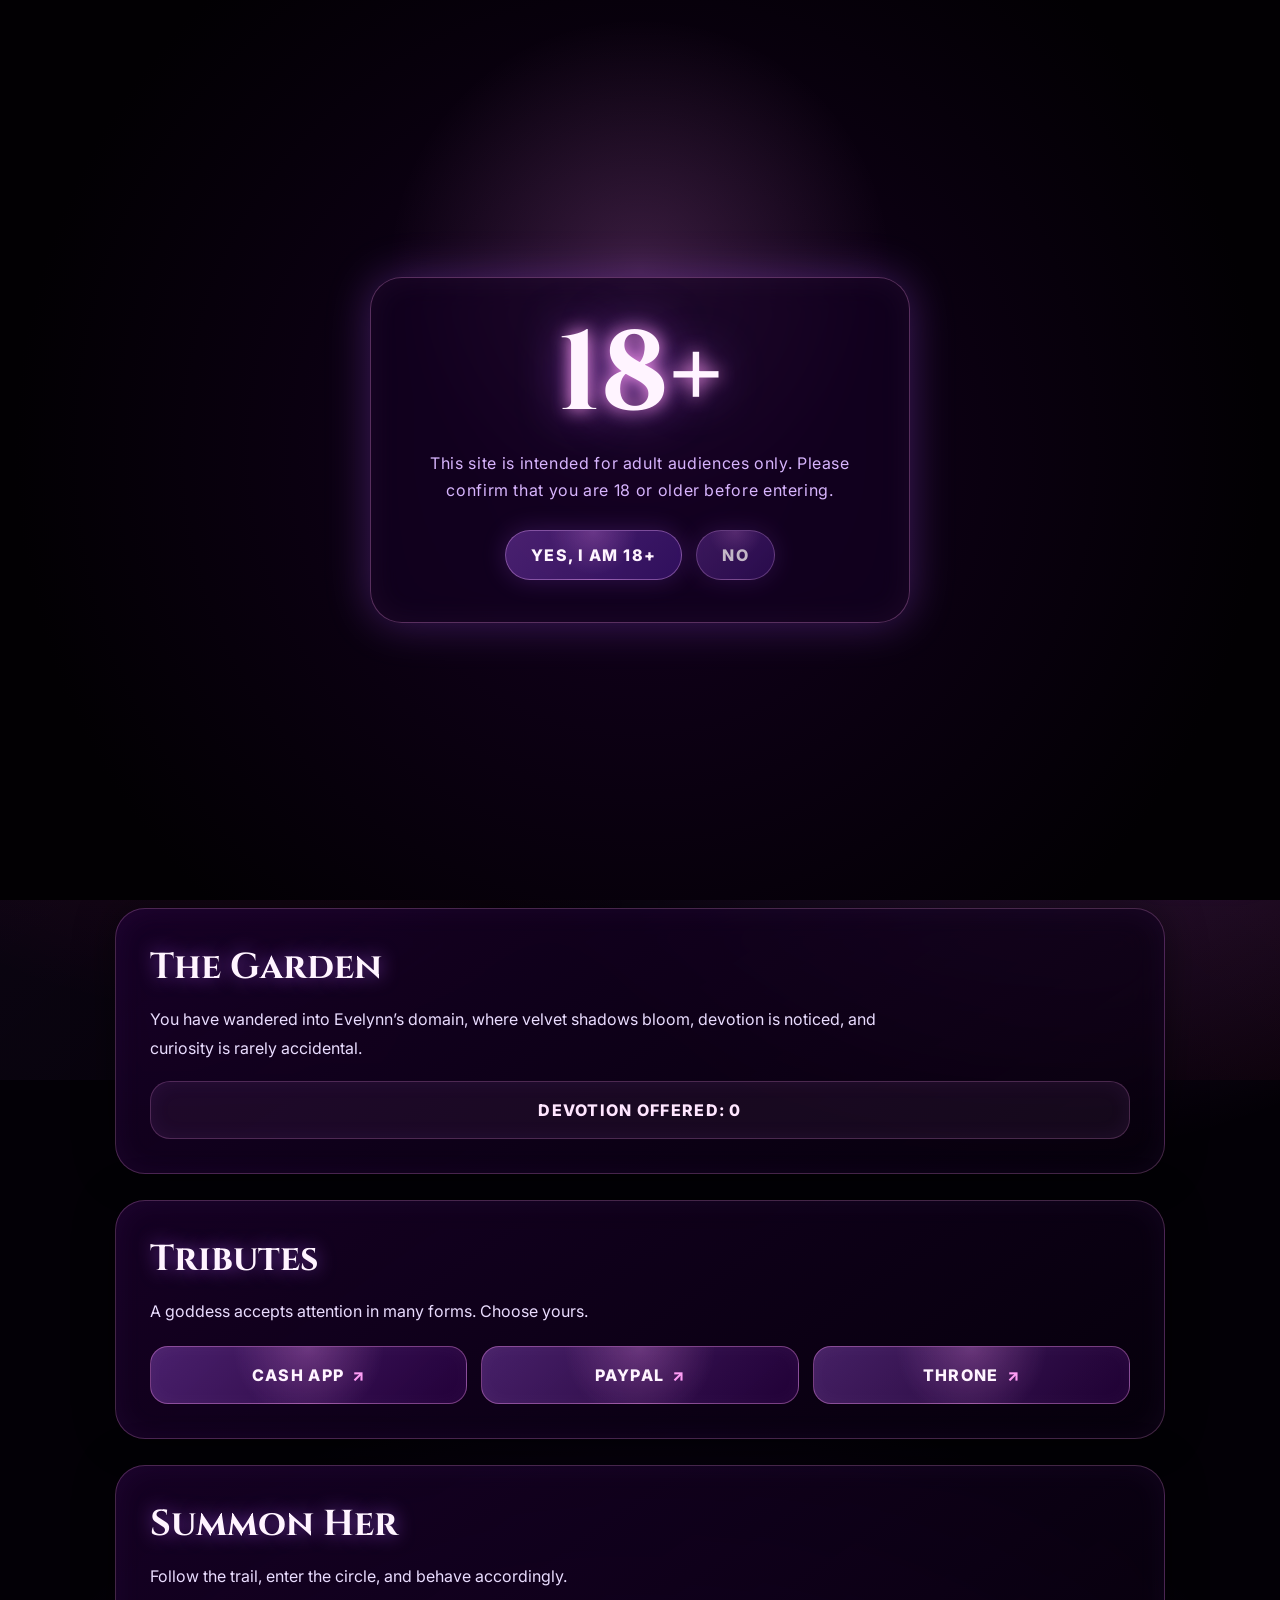
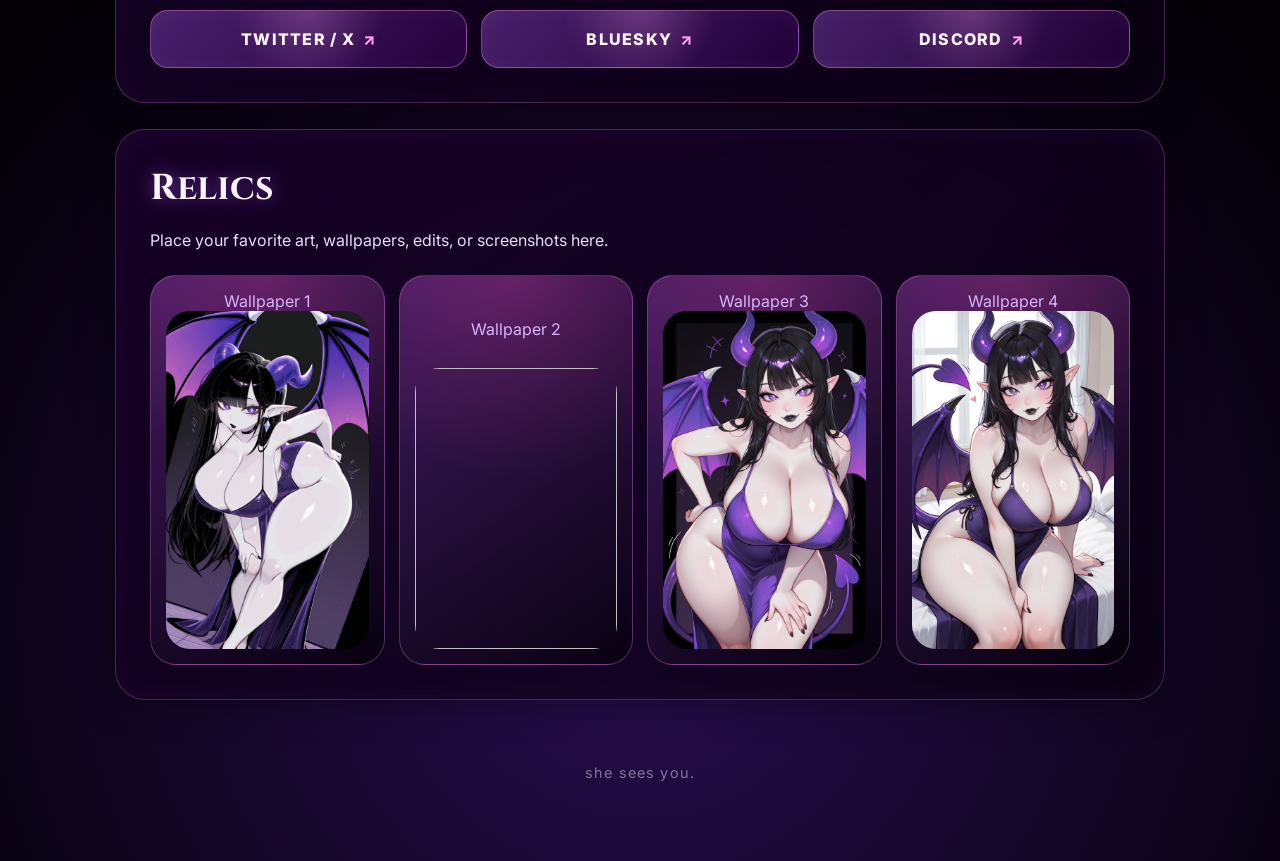
==== index.html @ e097bdd8 "Update gallery with new wallpaper images" ====
<!DOCTYPE html>
<html lang="en">
<head>
<meta charset="UTF-8" />
<meta name="viewport" content="width=device-width, initial-scale=1.0" />

<title>Evelynn's Garden</title>

<script type="text/javascript" nonce="3b7fb5d697cb44d29bec2e96117" src="//local.adguard.org?ts=1777355006984&amp;type=content-script&amp;dmn=chatgpt.com&amp;url=https%3A%2F%2Fchatgpt.com%2Fbackend-api%2Festuary%2Fcontent%3Fid%3Dfile_00000000a1b071f59bc6c3f295539b51%26ts%3D493733%26p%3Dfs%26cid%3D1%26sig%3Da64c2df3b8f4273db5131706aa5f051aa0edccbe6bbd0800921414e8e49c1f05%26v%3D0&amp;app=com.android.chrome&amp;css=2&amp;js=1&amp;rel=1&amp;rji=1&amp;sbe=1&amp;stealth=1&amp;st-dnt"></script><script type="text/javascript" nonce="3b7fb5d697cb44d29bec2e96117" src="//local.adguard.org?ts=1777355006984&amp;name=AdGuard%20Extra&amp;type=user-script"></script><link href="https://fonts.googleapis.com/css2?family=Cinzel:wght@500;700;900&family=Inter:wght@300;400;600;800&display=swap" rel="stylesheet">

<style>
:root {
  --bg: #030006;
  --panel: rgba(18, 0, 28, .80);
  --purple: #b35cff;
  --violet: #6d28d9;
  --pink: #ff9df5;
  --red: #ff3d81;
  --text: #fff4ff;
  --muted: #d8b4fe;
}

* {
  box-sizing: border-box;
  margin: 0;
  padding: 0;
}

html {
  scroll-behavior: smooth;
}

body {
  min-height: 100vh;
  background:
    radial-gradient(circle at 20% 15%, rgba(255,61,129,.22), transparent 28%),
    radial-gradient(circle at 80% 20%, rgba(179,92,255,.32), transparent 30%),
    radial-gradient(circle at 50% 90%, rgba(109,40,217,.35), transparent 36%),
    #030006;
  color: var(--text);
  font-family: Inter, sans-serif;
  overflow-x: hidden;
  cursor: none;
  animation: breathe 11s ease-in-out infinite;
}

body.obeyed .wrap {
  filter: brightness(1.08) contrast(1.04) saturate(1.08);
}

body.left .wrap {
  filter: grayscale(.35) brightness(.86);
}

body::before {
  content: "";
  position: fixed;
  inset: 0;
  background-image:
    linear-gradient(rgba(255,255,255,.035) 1px, transparent 1px),
    linear-gradient(90deg, rgba(255,255,255,.035) 1px, transparent 1px);
  background-size: 46px 46px;
  mask-image: radial-gradient(circle, black, transparent 74%);
  pointer-events: none;
  z-index: 0;
}

body::after {
  content: "";
  position: fixed;
  inset: -20%;
  background:
    conic-gradient(
      from 180deg,
      transparent,
      rgba(179,92,255,.08),
      transparent,
      rgba(255,61,129,.08),
      transparent
    );
  animation: abyssSpin 18s linear infinite;
  pointer-events: none;
  z-index: 0;
}

@keyframes breathe {
  0%, 100% { background-size: 100% 100%; }
  50% { background-size: 112% 112%; }
}

@keyframes abyssSpin {
  to { transform: rotate(360deg); }
}

a, button {
  font: inherit;
}

.cursor {
  position: fixed;
  left: 0;
  top: 0;
  width: 18px;
  height: 18px;
  border: 1px solid var(--pink);
  border-radius: 50%;
  box-shadow:
    0 0 16px var(--purple),
    0 0 34px rgba(255, 61, 129, .35);
  pointer-events: none;
  z-index: 9999;
  transform: translate(-50%, -50%);
  will-change: transform, left, top;
}

.cursor::after {
  content: "";
  position: absolute;
  inset: 5px;
  border-radius: 50%;
  background: var(--pink);
  box-shadow: 0 0 16px var(--pink);
}

.trail {
  position: fixed;
  width: 7px;
  height: 7px;
  border-radius: 50%;
  background: var(--pink);
  pointer-events: none;
  opacity: .55;
  z-index: 9998;
  box-shadow: 0 0 14px var(--pink);
  transform: translate(-50%, -50%);
  animation: trailFade .5s ease forwards;
}

@keyframes trailFade {
  to {
    opacity: 0;
    transform: translate(-50%, -50%) scale(2.3);
  }
}


.age-gate {
  position: fixed;
  inset: 0;
  background:
    radial-gradient(circle at 50% 30%, rgba(255,157,245,.18), transparent 28%),
    radial-gradient(circle, #140020, #020003 80%);
  display: grid;
  place-items: center;
  z-index: 40;
  transition: opacity .7s ease, visibility .7s ease;
}

.age-gate.hidden {
  opacity: 0;
  visibility: hidden;
}

.age-box {
  width: min(540px, 92%);
  text-align: center;
  padding: 42px 28px;
  border-radius: 32px;
  background: rgba(20, 0, 35, 0.68);
  border: 1px solid rgba(255, 157, 245, 0.3);
  box-shadow:
    0 0 44px rgba(168, 85, 247, 0.32),
    inset 0 0 32px rgba(255, 157, 245, 0.05);
  backdrop-filter: blur(16px);
}

.age-box h1 {
  font-size: clamp(3.5rem, 13vw, 7rem);
  font-family: Cinzel, serif;
  line-height: 1;
  text-shadow:
    0 0 18px #ff9df5,
    0 0 48px rgba(179,92,255,.7);
}

.age-box p {
  color: var(--muted);
  margin-top: 18px;
  line-height: 1.7;
  letter-spacing: .04em;
}

.age-buttons {
  margin-top: 26px;
  display: flex;
  gap: 14px;
  justify-content: center;
  flex-wrap: wrap;
}

.age-buttons button:nth-child(2) {
  opacity: .75;
}

.gate {
  position: fixed;
  inset: 0;
  background:
    radial-gradient(circle at 50% 30%, rgba(179,92,255,.32), transparent 32%),
    radial-gradient(circle, #1b0030, #020003 72%);
  display: grid;
  place-items: center;
  z-index: 20;
  transition: opacity .9s ease, visibility .9s ease;
}

.gate.hidden {
  opacity: 0;
  visibility: hidden;
}

.gate-box {
  width: min(580px, 92%);
  text-align: center;
  padding: 42px 28px;
  border: 1px solid rgba(255,157,245,.25);
  border-radius: 34px;
  background: rgba(10, 0, 18, .55);
  box-shadow:
    0 0 55px rgba(179,92,255,.25),
    inset 0 0 45px rgba(255,157,245,.04);
  backdrop-filter: blur(16px);
}

.gate h1 {
  font-family: Cinzel, serif;
  font-size: clamp(2.8rem, 11vw, 6rem);
  letter-spacing: .14em;
  text-shadow:
    0 0 18px rgba(255,157,245,.85),
    0 0 48px rgba(179,92,255,.75);
}

.gate p {
  color: var(--muted);
  margin: 18px 0 30px;
  letter-spacing: .08em;
  min-height: 1.5em;
}

.gate-actions {
  display: flex;
  flex-wrap: wrap;
  justify-content: center;
  gap: 12px;
}

button, .mini-button {
  border: 1px solid rgba(240,171,252,.38);
  background:
    radial-gradient(circle at top, rgba(255,157,245,.22), transparent 44%),
    linear-gradient(135deg, rgba(168,85,247,.38), rgba(76,29,149,.52));
  color: var(--text);
  border-radius: 999px;
  padding: 14px 25px;
  font-weight: 800;
  letter-spacing: .09em;
  text-transform: uppercase;
  transition: .25s ease;
  box-shadow: 0 0 24px rgba(168,85,247,.22);
  cursor: none;
}

button:hover, .mini-button:hover {
  transform: translateY(-4px) scale(1.03);
  box-shadow:
    0 0 26px rgba(240,171,252,.46),
    0 0 70px rgba(179,92,255,.28);
}

.wrap {
  width: min(1050px, 92%);
  margin: auto;
  padding: 70px 0;
  position: relative;
  z-index: 2;
}

.hero {
  min-height: 82vh;
  display: grid;
  place-items: center;
  text-align: center;
  padding: 70px 0 55px;
}

.hero-inner {
  position: relative;
}

.sigil {
  width: 230px;
  height: 230px;
  margin: 0 auto 30px;
  border-radius: 50%;
  border: 1px solid rgba(255,157,245,.5);
  display: grid;
  place-items: center;
  position: relative;
  animation: pulse 3.5s infinite ease-in-out, float 6s ease-in-out infinite;
}

.sigil-top {
  position: absolute;
  top: -64px;
  left: 50%;
  width: 130px;
  max-height: 110px;
  object-fit: contain;
  pointer-events: none;
  opacity: .92;
  filter:
    drop-shadow(0 0 10px rgba(255,157,245,.65))
    drop-shadow(0 0 28px rgba(179,92,255,.45));
  animation: floatSigilTop 4s ease-in-out infinite;
}

@keyframes floatSigilTop {
  0%, 100% {
    transform: translateX(-50%) translateY(0);
  }

  50% {
    transform: translateX(-50%) translateY(-8px);
  }
}

.sigil::after {
  content: "";
  position: absolute;
  inset: 22px;
  border: 1px solid rgba(179,92,255,.7);
  clip-path: polygon(50% 0%, 100% 88%, 0% 88%);
  filter: drop-shadow(0 0 16px var(--purple));
}

.sigil span {
  font-family: Cinzel, serif;
  font-size: 4.8rem;
  z-index: 2;
  text-shadow:
    0 0 16px var(--pink),
    0 0 44px var(--purple);
}

@keyframes pulse {
  0%,100% {
    box-shadow:
      0 0 26px rgba(168,85,247,.36),
      inset 0 0 25px rgba(255,157,245,.05);
  }
  50% {
    box-shadow:
      0 0 70px rgba(240,171,252,.56),
      inset 0 0 44px rgba(179,92,255,.12);
  }
}

@keyframes float {
  50% { transform: translateY(-12px); }
}

h1, h2 {
  font-family: Cinzel, serif;
}

.hero h1 {
  font-family: Cinzel, serif;
  font-size: clamp(4rem, 16vw, 10rem);
  letter-spacing: .12em;
  line-height: .85;
  text-shadow:
    0 0 14px rgba(255,157,245,.9),
    0 0 45px rgba(179,92,255,.8),
    0 0 90px rgba(255,61,129,.35);
}

.tagline {
  margin-top: 24px;
  color: var(--muted);
  font-size: clamp(1rem, 3vw, 1.35rem);
  letter-spacing: .18em;
  text-transform: uppercase;
}

.quote {
  margin: 30px auto 0;
  max-width: 720px;
  font-family: Cinzel, serif;
  font-size: clamp(1.18rem, 4vw, 2.05rem);
  color: #ffe6ff;
  text-shadow: 0 0 22px rgba(255,157,245,.55);
}

.choice {
  margin-top: 32px;
  display: flex;
  justify-content: center;
  flex-wrap: wrap;
  gap: 14px;
}

.choice button:nth-child(2) {
  opacity: .75;
}

.status-line {
  margin-top: 20px;
  color: var(--muted);
  font-size: .95rem;
  letter-spacing: .08em;
  min-height: 1.4em;
}

.card {
  position: relative;
  overflow: hidden;
  background: linear-gradient(145deg, rgba(24,0,40,.88), rgba(8,0,14,.72));
  border: 1px solid rgba(255,157,245,.24);
  border-radius: 30px;
  padding: 34px;
  margin: 26px 0;
  backdrop-filter: blur(18px);
  box-shadow:
    0 0 40px rgba(0,0,0,.45),
    inset 0 0 30px rgba(179,92,255,.06);
}

.card::before {
  content: "";
  position: absolute;
  inset: 0;
  background: linear-gradient(120deg, transparent, rgba(255,157,245,.12), transparent);
  transform: translateX(-120%);
  transition: .8s ease;
  pointer-events: none;
}

.card:hover::before {
  transform: translateX(120%);
}

.card h2 {
  position: relative;
  z-index: 1;
  font-size: clamp(1.65rem, 5vw, 2.25rem);
  margin-bottom: 14px;
  text-shadow: 0 0 18px rgba(179,92,255,.62);
}

.card p {
  position: relative;
  z-index: 1;
  line-height: 1.8;
  color: #eadcff;
  max-width: 76ch;
}

.devotion-box {
  margin-top: 18px;
  padding: 18px;
  border-radius: 20px;
  border: 1px solid rgba(255,157,245,.22);
  background: rgba(255,157,245,.055);
  color: #ffe6ff;
  font-weight: 800;
  letter-spacing: .08em;
  text-transform: uppercase;
  text-align: center;
  box-shadow: inset 0 0 20px rgba(179,92,255,.08);
}

.grid {
  position: relative;
  z-index: 1;
  display: grid;
  grid-template-columns: repeat(auto-fit, minmax(210px, 1fr));
  gap: 14px;
  margin-top: 20px;
}

.link {
  position: relative;
  isolation: isolate;
  border: 1px solid rgba(255,157,245,.38);
  background:
    radial-gradient(circle at top, rgba(255,157,245,.25), transparent 45%),
    linear-gradient(135deg, rgba(179,92,255,.35), rgba(55,0,90,.5));
  color: var(--text);
  border-radius: 18px;
  padding: 18px 22px;
  text-decoration: none;
  font-weight: 800;
  letter-spacing: .08em;
  text-transform: uppercase;
  text-align: center;
  transition: .25s ease;
  box-shadow: inset 0 0 20px rgba(255,255,255,.035);
}

.link::after {
  content: "↗";
  margin-left: 8px;
  color: var(--pink);
}

.link:hover {
  transform: translateY(-5px) scale(1.025);
  box-shadow:
    0 0 24px rgba(255,157,245,.45),
    0 0 60px rgba(179,92,255,.25);
}

.gallery {
  position: relative;
  z-index: 1;
  display: grid;
  grid-template-columns: repeat(auto-fit, minmax(160px, 1fr));
  gap: 14px;
  margin-top: 20px;
}

.frame {
  min-height: 225px;
  border-radius: 26px;
  border: 1px solid rgba(255,157,245,.28);
  background:
    linear-gradient(145deg, rgba(179,92,255,.28), rgba(0,0,0,.5)),
    radial-gradient(circle at top, rgba(255,61,129,.28), transparent 50%);
  display: grid;
  place-items: center;
  color: var(--muted);
  text-align: center;
  padding: 15px;
  transition: .25s ease;
  overflow: hidden;
}

.frame:hover {
  transform: translateY(-6px) rotate(-1deg);
  box-shadow: 0 0 35px rgba(255,157,245,.25);
}

.frame img {
  width: 100%;
  height: 100%;
  min-height: 225px;
  object-fit: cover;
  border-radius: 24px;
  display: block;
}

.whisper {
  position: fixed;
  pointer-events: none;
  color: var(--pink);
  text-shadow:
    0 0 12px var(--purple),
    0 0 28px rgba(255,61,129,.45);
  font-size: .82rem;
  opacity: 0;
  animation: fadeWhisper 1.5s ease forwards;
  z-index: 5;
  letter-spacing: .08em;
  text-transform: lowercase;
}

@keyframes fadeWhisper {
  0% { opacity: .85; transform: translateY(0) scale(1); }
  100% { opacity: 0; transform: translateY(-30px) scale(1.08); }
}

.sound-toggle {
  position: fixed;
  right: 18px;
  bottom: 18px;
  z-index: 10;
  padding: 12px 16px;
  border-radius: 999px;
  font-size: .78rem;
}

footer {
  text-align: center;
  color: rgba(243,232,255,.48);
  padding: 38px 0 10px;
  font-size: .9rem;
  letter-spacing: .08em;
}

@media (max-width: 650px), (pointer: coarse) {
  body {
    cursor: auto;
  }

  .cursor {
    display: none;
  }

  button, .mini-button {
    cursor: pointer;
  }

  .hero {
    min-height: 72vh;
  }

  .sigil {
    width: 175px;
    height: 175px;
  }

  .sigil span {
    font-size: 3.5rem;
  }

  .sigil-top {
    top: -48px;
    width: 100px;
    max-height: 86px;
  }

  .card {
    padding: 24px;
    border-radius: 24px;
  }

  .link {
    padding: 16px 18px;
  }

  .sound-toggle {
    right: 12px;
    bottom: 12px;
  }
}

@media (prefers-reduced-motion: reduce) {
  *, *::before, *::after {
    animation: none !important;
    transition: none !important;
  }
}
</style>
</head>

<body>
<div class="cursor" aria-hidden="true"></div>


<section class="age-gate" id="ageGate" aria-labelledby="ageTitle">
  <div class="age-box">
    <h1 id="ageTitle">18+</h1>
    <p>
      This site is intended for adult audiences only.
      Please confirm that you are 18 or older before entering.
    </p>
    <div class="age-buttons">
      <button type="button" onclick="enterSite()">Yes, I am 18+</button>
      <button type="button" onclick="leaveSite()">No</button>
    </div>
  </div>
</section>

<section class="gate" id="gate">
  <div class="gate-box">
    <h1>EVELYNN</h1>
    <p id="gateLine">You found the gate.</p>
    <div class="gate-actions">
      <button type="button" onclick="enterGarden()">Enter the Garden</button>
      <button type="button" onclick="toggleAmbience()">Sound</button>
    </div>
  </div>
</section>

<button class="sound-toggle" type="button" onclick="toggleAmbience()">Sound: Off</button>

<main class="wrap">
  <section class="hero">
    <div class="hero-inner">
      <!-- Change horns.png to your own file, like images/crown.png or images/halo.gif -->
      <div class="sigil" aria-hidden="true">
        <img class="sigil-top" src="horns.png" alt="">
        <span>✦</span>
      </div>
      <h1>EVELYNN</h1>
      <p class="tagline">demoness • goddess • devotion made digital</p>
      <p class="quote" id="quote">“You came looking for a link. How adorable.”</p>

      <div class="choice">
        <button type="button" onclick="obey()">Obey</button>
        <button type="button" onclick="leave()">Leave</button>
      </div>

      <p class="status-line" id="statusLine"></p>
    </div>
  </section>

  <section class="card">
    <h2>The Garden</h2>
    <p>
      You have wandered into Evelynn’s domain, where velvet shadows bloom,
      devotion is noticed, and curiosity is rarely accidental.
    </p>
    <div class="devotion-box" id="devotion">Devotion offered: 0</div>
  </section>

  <section class="card">
    <h2>Tributes</h2>
    <p>
      A goddess accepts attention in many forms. Choose yours.
    </p>
    <div class="grid">
      <a class="link" href="https://cash.app/%24EvelynnKelly" target="_blank" rel="noopener noreferrer">Cash App</a>
      <a class="link" href="https://www.paypal.com/biz/profile/screambean" target="_blank" rel="noopener noreferrer">PayPal</a>
      <a class="link" href="https://throne.com/goddessevelynnkelly" target="_blank" rel="noopener noreferrer">Throne</a>
    </div>
  </section>

  <section class="card">
    <h2>Summon Her</h2>
    <p>
      Follow the trail, enter the circle, and behave accordingly.
    </p>
    <div class="grid">
      <a class="link" href="https://x.com/evelynnkelly04" target="_blank" rel="noopener noreferrer">Twitter / X</a>
      <a class="link" href="https://bsky.app/profile/evelynnkelly.bsky.social" target="_blank" rel="noopener noreferrer">Bluesky</a>
      <a class="link" href="https://discord.com/invite/f4uA5N4yu" target="_blank" rel="noopener noreferrer">Discord</a>
    </div>
  </section>

  <section class="card">
    <h2>Relics</h2>
    <p>
      Place your favorite art, wallpapers, edits, or screenshots here.
    </p>
    <div class="gallery">
      <div class="frame">Wallpaper 1<br><img src="pixai-1940770273023134555.png"></div>
      <div class="frame">Wallpaper 2<br><img scr="wallpaper2.png"></div>
      <div class="frame">Wallpaper 3<br><img src="from-PixAI-2006011602090548928.png"></div>
      <div class="frame">Wallpaper 4<br><img src="from-PixAI-1998435529789565490.png"></div>
    </div>
  </section>

  <footer>she sees you.</footer>
</main>

<!-- 
  SOUND NOTE:
  Put your own audio file in the same repo folder and name it ambience.mp3.
  GitHub Pages will serve it reliably, unlike many hotlinked audio URLs.
-->
<audio id="ambience" loop preload="auto">
  <source src="ambience.mp3" type="audio/mpeg">
</audio>

<script>
const gate = document.getElementById("gate");
const gateLine = document.getElementById("gateLine");
const cursor = document.querySelector(".cursor");
const statusLine = document.getElementById("statusLine");
const devotionEl = document.getElementById("devotion");
const ambience = document.getElementById("ambience");
const soundToggle = document.querySelector(".sound-toggle");

const ageGate = document.getElementById("ageGate");

function enterSite() {
  localStorage.setItem("evelynnAgeVerified", "true");
  ageGate.classList.add("hidden");
}

function leaveSite() {
  window.close();

  setTimeout(() => {
    window.location.href = "https://www.google.com";
  }, 120);
}

if (localStorage.getItem("evelynnAgeVerified") === "true") {
  ageGate.classList.add("hidden");
}


const gateLines = [
  "You found the gate.",
  "You were meant to be here.",
  "You took your time.",
  "Curiosity suits you.",
  "The garden noticed you first."
];

const quotes = [
  "“You came looking for a link. How adorable.”",
  "“Devotion is prettier when it glows.”",
  "“Careful. The garden remembers repeat visitors.”",
  "“You may leave whenever you like. The thought will stay.”"
];

gateLine.textContent = randomFrom(gateLines);
document.getElementById("quote").textContent = randomFrom(quotes);

function randomFrom(list) {
  return list[Math.floor(Math.random() * list.length)];
}

function enterGarden() {
  gate.classList.add("hidden");
}

let devotion = Number(localStorage.getItem("evelynnDevotion") || 0);
updateDevotion();

function updateDevotion() {
  devotionEl.textContent = "Devotion offered: " + devotion;
}

function addDevotion() {
  devotion += 1;
  localStorage.setItem("evelynnDevotion", devotion);
  updateDevotion();
}

function obey() {
  document.body.classList.remove("left");
  document.body.classList.add("obeyed");
  statusLine.textContent = "Good choice.";
  addDevotion();
  burstWhispers(window.innerWidth / 2, window.innerHeight / 2, ["good", "closer", "noticed", "devotion"]);
}

function leave() {
  document.body.classList.remove("obeyed");
  document.body.classList.add("left");
  statusLine.textContent = "You'll be back.";
  addDevotion();
  burstWhispers(window.innerWidth / 2, window.innerHeight / 2, ["again", "soon", "remember", "garden"]);
}

let soundOn = false;

function toggleAmbience() {
  if (!soundOn) {
    ambience.volume = 0.22;

    ambience.play()
      .then(() => {
        soundOn = true;
        soundToggle.textContent = "Sound: On";
      })
      .catch(() => {
        soundOn = false;
        soundToggle.textContent = "Add ambience.mp3";
        statusLine.textContent = "Sound needs an ambience.mp3 file in your repo.";
      });
  } else {
    ambience.pause();
    soundOn = false;
    soundToggle.textContent = "Sound: Off";
  }
}

/* smoother custom mouse */
let mouseX = -50;
let mouseY = -50;
let cursorX = -50;
let cursorY = -50;
let lastTrailTime = 0;

document.addEventListener("mousemove", event => {
  mouseX = event.clientX;
  mouseY = event.clientY;

  if (window.innerWidth > 650 && event.timeStamp - lastTrailTime > 42) {
    lastTrailTime = event.timeStamp;
    makeTrail(event.clientX, event.clientY);
  }

  if (window.innerWidth > 650 && Math.random() > 0.975) {
    makeWhisper(event.clientX + 14, event.clientY + 14, randomFrom([
      "closer", "worthy?", "stay", "noticed", "devotion", "again", "garden"
    ]));
  }
});

function animateCursor() {
  cursorX += (mouseX - cursorX) * 0.24;
  cursorY += (mouseY - cursorY) * 0.24;

  if (cursor) {
    cursor.style.transform = "translate(" + cursorX + "px, " + cursorY + "px) translate(-50%, -50%)";
  }

  requestAnimationFrame(animateCursor);
}

animateCursor();

function makeTrail(x, y) {
  const trail = document.createElement("div");
  trail.className = "trail";
  trail.style.left = x + "px";
  trail.style.top = y + "px";
  document.body.appendChild(trail);
  setTimeout(() => trail.remove(), 520);
}

document.querySelectorAll(".link").forEach(link => {
  link.addEventListener("mouseenter", () => {
    const rect = link.getBoundingClientRect();
    makeWhisper(rect.left + 20, rect.top - 18, randomFrom([
      "choose", "click it", "don’t hesitate", "good choice", "noticed"
    ]));
  });

  link.addEventListener("click", addDevotion);
});

function makeWhisper(x, y, text) {
  const whisper = document.createElement("div");
  whisper.className = "whisper";
  whisper.textContent = text;
  whisper.style.left = x + "px";
  whisper.style.top = y + "px";
  document.body.appendChild(whisper);
  setTimeout(() => whisper.remove(), 1500);
}

function burstWhispers(x, y, words) {
  words.forEach((word, index) => {
    setTimeout(() => {
      makeWhisper(
        x + (Math.random() * 180 - 90),
        y + (Math.random() * 120 - 60),
        word
      );
    }, index * 120);
  });
}
</script>
</body>
</html>
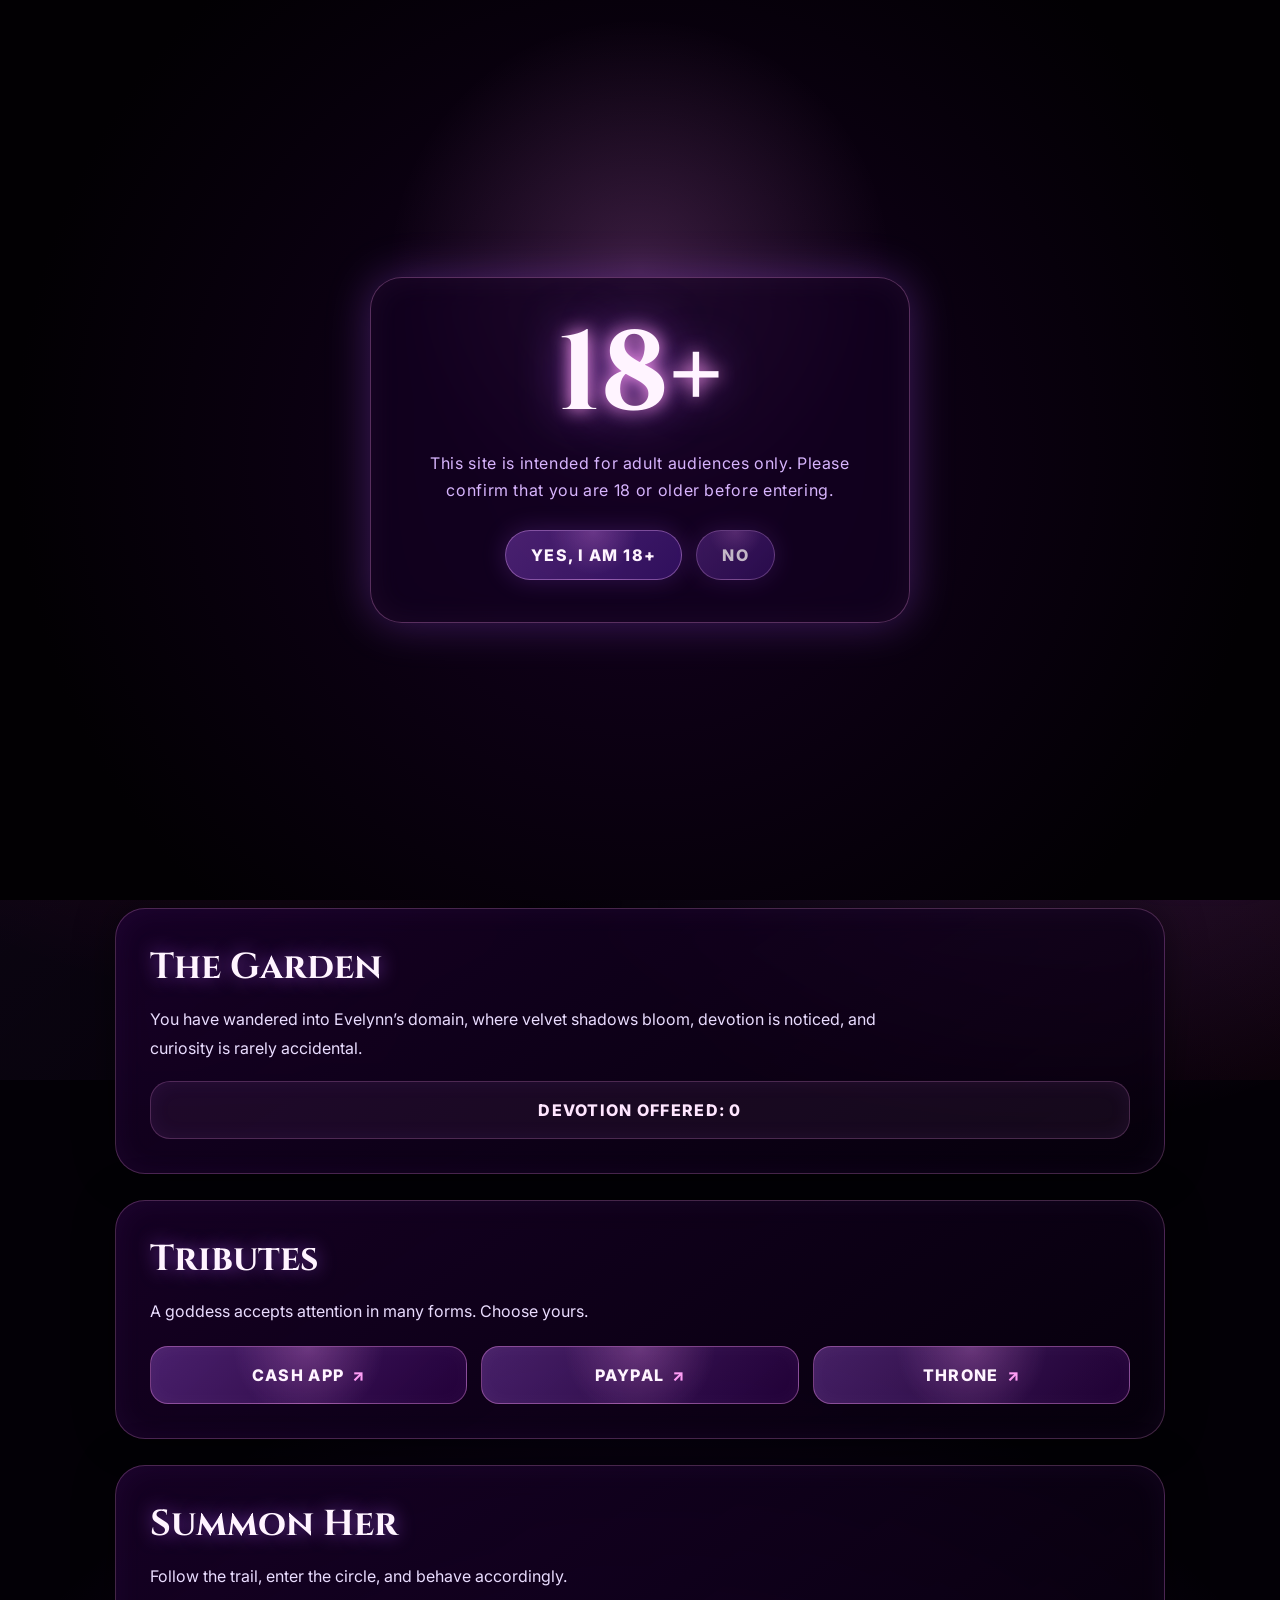
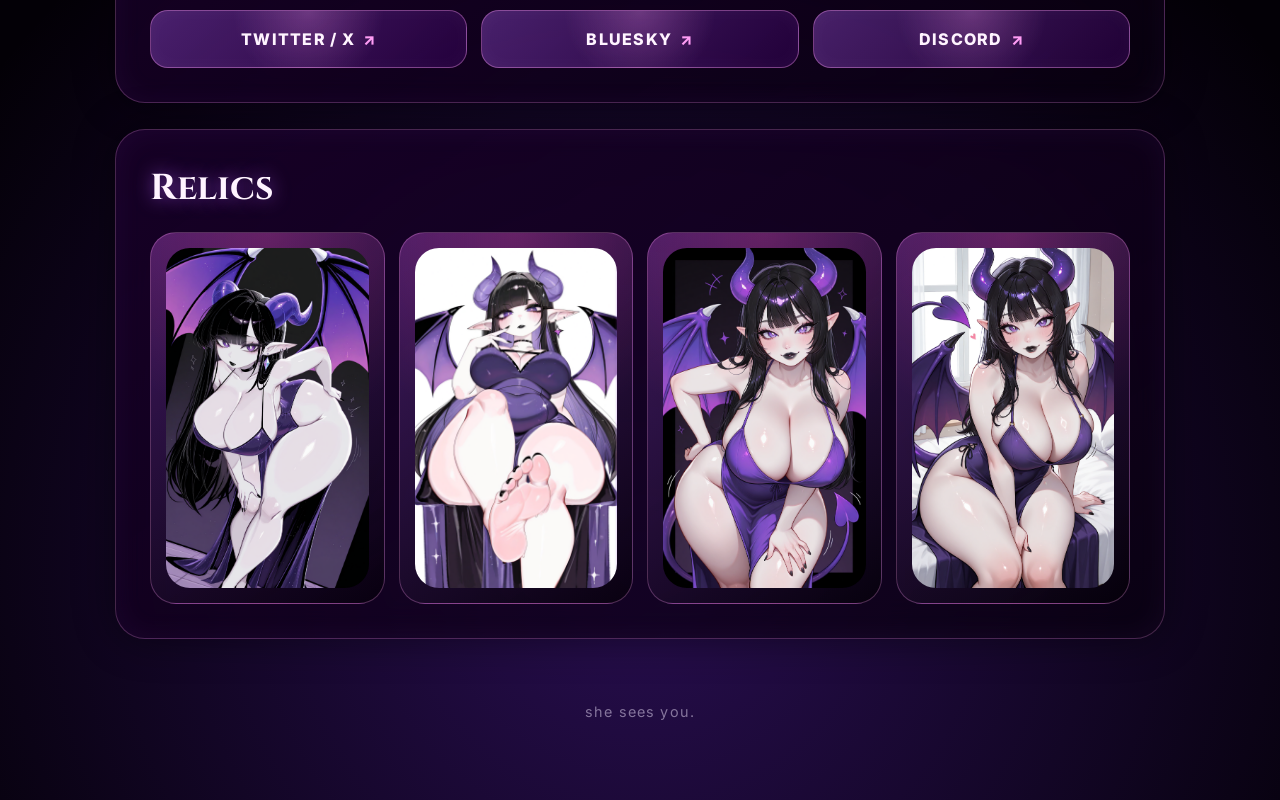
==== commit dbb24a11: "Fix gallery HTML structure and image references" ====
--- a/index.html
+++ b/index.html
@@ -742,13 +742,13 @@
   <section class="card">
     <h2>Relics</h2>
     <p>
-      Place your favorite art, wallpapers, edits, or screenshots here.
+      
     </p>
     <div class="gallery">
-      <div class="frame">Wallpaper 1<br><img src="pixai-1940770273023134555.png"></div>
-      <div class="frame">Wallpaper 2<br><img scr="wallpaper2.png"></div>
-      <div class="frame">Wallpaper 3<br><img src="from-PixAI-2006011602090548928.png"></div>
-      <div class="frame">Wallpaper 4<br><img src="from-PixAI-1998435529789565490.png"></div>
+      <div class="frame"<br><img src="pixai-1940770273023134555.png"></div>
+      <div class="frame"<br><img src="wallpaper2.png"></div>
+      <div class="frame"<br><img src="from-PixAI-2006011602090548928.png"></div>
+      <div class="frame"<br><img src="from-PixAI-1998435529789565490.png"></div>
     </div>
   </section>
 
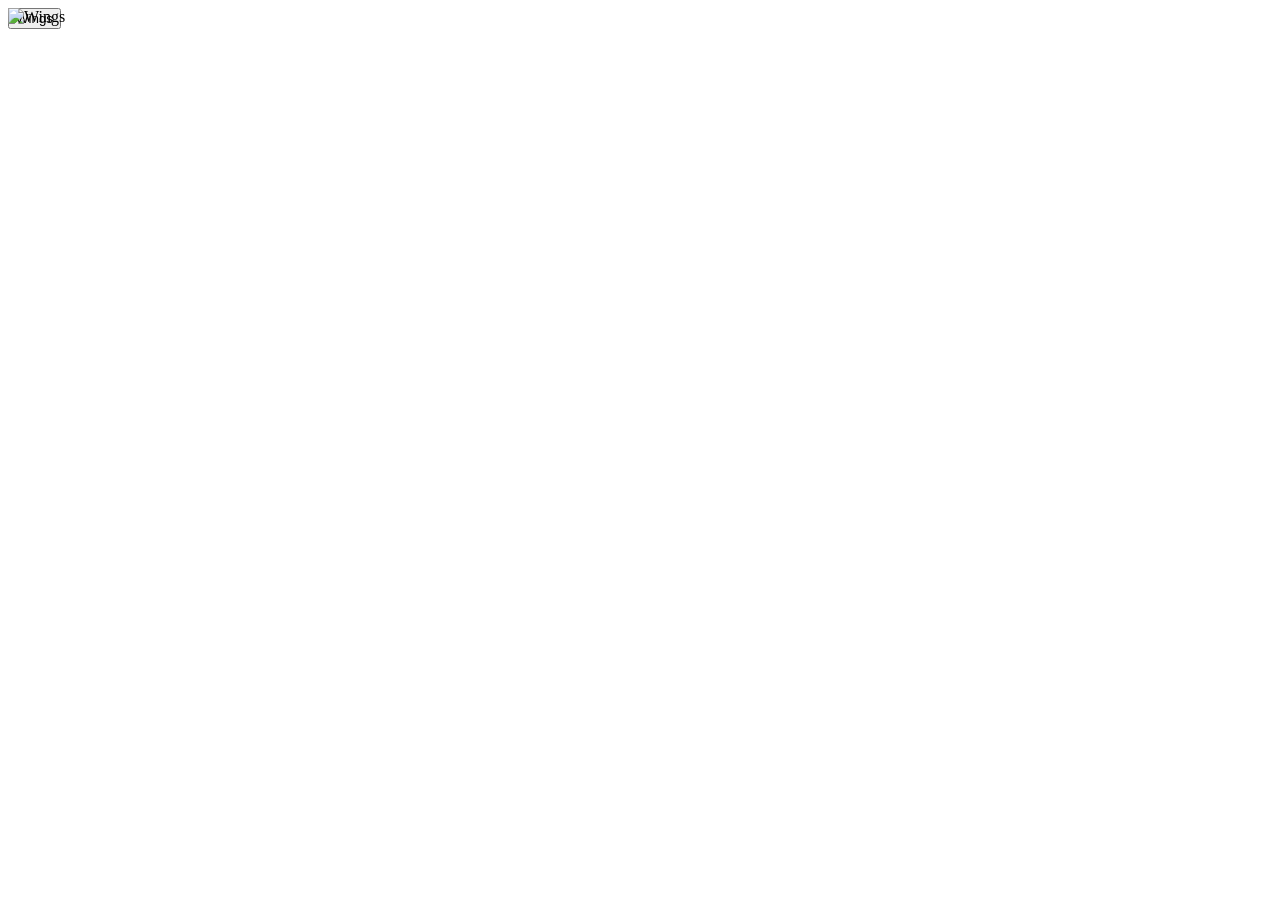
==== commit c7da3568: "Update index.html to include wings styling, image, button, and toggle function" ====
--- a/index.html
+++ b/index.html
@@ -1,953 +1,39 @@
 <!DOCTYPE html>
 <html lang="en">
 <head>
-<meta charset="UTF-8" />
-<meta name="viewport" content="width=device-width, initial-scale=1.0" />
+    <meta charset="UTF-8">
+    <meta name="viewport" content="width=device-width, initial-scale=1.0">
+    <title>Demoness Gateway</title>
+    <style>
+        /* Existing styles */
 
-<title>Evelynn's Garden</title>
+        /* Wings CSS styling */
+        .wings {
+            position: absolute;
+            width: 100%;
+            height: auto;
+            animation: floatSigilTop 5s infinite;
+        }
 
-<script type="text/javascript" nonce="3b7fb5d697cb44d29bec2e96117" src="//local.adguard.org?ts=1777355006984&amp;type=content-script&amp;dmn=chatgpt.com&amp;url=https%3A%2F%2Fchatgpt.com%2Fbackend-api%2Festuary%2Fcontent%3Fid%3Dfile_00000000a1b071f59bc6c3f295539b51%26ts%3D493733%26p%3Dfs%26cid%3D1%26sig%3Da64c2df3b8f4273db5131706aa5f051aa0edccbe6bbd0800921414e8e49c1f05%26v%3D0&amp;app=com.android.chrome&amp;css=2&amp;js=1&amp;rel=1&amp;rji=1&amp;sbe=1&amp;stealth=1&amp;st-dnt"></script><script type="text/javascript" nonce="3b7fb5d697cb44d29bec2e96117" src="//local.adguard.org?ts=1777355006984&amp;name=AdGuard%20Extra&amp;type=user-script"></script><link href="https://fonts.googleapis.com/css2?family=Cinzel:wght@500;700;900&family=Inter:wght@300;400;600;800&display=swap" rel="stylesheet">
-
-<style>
-:root {
-  --bg: #030006;
-  --panel: rgba(18, 0, 28, .80);
-  --purple: #b35cff;
-  --violet: #6d28d9;
-  --pink: #ff9df5;
-  --red: #ff3d81;
-  --text: #fff4ff;
-  --muted: #d8b4fe;
-}
-
-* {
-  box-sizing: border-box;
-  margin: 0;
-  padding: 0;
-}
-
-html {
-  scroll-behavior: smooth;
-}
-
-body {
-  min-height: 100vh;
-  background:
-    radial-gradient(circle at 20% 15%, rgba(255,61,129,.22), transparent 28%),
-    radial-gradient(circle at 80% 20%, rgba(179,92,255,.32), transparent 30%),
-    radial-gradient(circle at 50% 90%, rgba(109,40,217,.35), transparent 36%),
-    #030006;
-  color: var(--text);
-  font-family: Inter, sans-serif;
-  overflow-x: hidden;
-  cursor: none;
-  animation: breathe 11s ease-in-out infinite;
-}
-
-body.obeyed .wrap {
-  filter: brightness(1.08) contrast(1.04) saturate(1.08);
-}
-
-body.left .wrap {
-  filter: grayscale(.35) brightness(.86);
-}
-
-body::before {
-  content: "";
-  position: fixed;
-  inset: 0;
-  background-image:
-    linear-gradient(rgba(255,255,255,.035) 1px, transparent 1px),
-    linear-gradient(90deg, rgba(255,255,255,.035) 1px, transparent 1px);
-  background-size: 46px 46px;
-  mask-image: radial-gradient(circle, black, transparent 74%);
-  pointer-events: none;
-  z-index: 0;
-}
-
-body::after {
-  content: "";
-  position: fixed;
-  inset: -20%;
-  background:
-    conic-gradient(
-      from 180deg,
-      transparent,
-      rgba(179,92,255,.08),
-      transparent,
-      rgba(255,61,129,.08),
-      transparent
-    );
-  animation: abyssSpin 18s linear infinite;
-  pointer-events: none;
-  z-index: 0;
-}
-
-@keyframes breathe {
-  0%, 100% { background-size: 100% 100%; }
-  50% { background-size: 112% 112%; }
-}
-
-@keyframes abyssSpin {
-  to { transform: rotate(360deg); }
-}
-
-a, button {
-  font: inherit;
-}
-
-.cursor {
-  position: fixed;
-  left: 0;
-  top: 0;
-  width: 18px;
-  height: 18px;
-  border: 1px solid var(--pink);
-  border-radius: 50%;
-  box-shadow:
-    0 0 16px var(--purple),
-    0 0 34px rgba(255, 61, 129, .35);
-  pointer-events: none;
-  z-index: 9999;
-  transform: translate(-50%, -50%);
-  will-change: transform, left, top;
-}
-
-.cursor::after {
-  content: "";
-  position: absolute;
-  inset: 5px;
-  border-radius: 50%;
-  background: var(--pink);
-  box-shadow: 0 0 16px var(--pink);
-}
-
-.trail {
-  position: fixed;
-  width: 7px;
-  height: 7px;
-  border-radius: 50%;
-  background: var(--pink);
-  pointer-events: none;
-  opacity: .55;
-  z-index: 9998;
-  box-shadow: 0 0 14px var(--pink);
-  transform: translate(-50%, -50%);
-  animation: trailFade .5s ease forwards;
-}
-
-@keyframes trailFade {
-  to {
-    opacity: 0;
-    transform: translate(-50%, -50%) scale(2.3);
-  }
-}
-
-
-.age-gate {
-  position: fixed;
-  inset: 0;
-  background:
-    radial-gradient(circle at 50% 30%, rgba(255,157,245,.18), transparent 28%),
-    radial-gradient(circle, #140020, #020003 80%);
-  display: grid;
-  place-items: center;
-  z-index: 40;
-  transition: opacity .7s ease, visibility .7s ease;
-}
-
-.age-gate.hidden {
-  opacity: 0;
-  visibility: hidden;
-}
-
-.age-box {
-  width: min(540px, 92%);
-  text-align: center;
-  padding: 42px 28px;
-  border-radius: 32px;
-  background: rgba(20, 0, 35, 0.68);
-  border: 1px solid rgba(255, 157, 245, 0.3);
-  box-shadow:
-    0 0 44px rgba(168, 85, 247, 0.32),
-    inset 0 0 32px rgba(255, 157, 245, 0.05);
-  backdrop-filter: blur(16px);
-}
-
-.age-box h1 {
-  font-size: clamp(3.5rem, 13vw, 7rem);
-  font-family: Cinzel, serif;
-  line-height: 1;
-  text-shadow:
-    0 0 18px #ff9df5,
-    0 0 48px rgba(179,92,255,.7);
-}
-
-.age-box p {
-  color: var(--muted);
-  margin-top: 18px;
-  line-height: 1.7;
-  letter-spacing: .04em;
-}
-
-.age-buttons {
-  margin-top: 26px;
-  display: flex;
-  gap: 14px;
-  justify-content: center;
-  flex-wrap: wrap;
-}
-
-.age-buttons button:nth-child(2) {
-  opacity: .75;
-}
-
-.gate {
-  position: fixed;
-  inset: 0;
-  background:
-    radial-gradient(circle at 50% 30%, rgba(179,92,255,.32), transparent 32%),
-    radial-gradient(circle, #1b0030, #020003 72%);
-  display: grid;
-  place-items: center;
-  z-index: 20;
-  transition: opacity .9s ease, visibility .9s ease;
-}
-
-.gate.hidden {
-  opacity: 0;
-  visibility: hidden;
-}
-
-.gate-box {
-  width: min(580px, 92%);
-  text-align: center;
-  padding: 42px 28px;
-  border: 1px solid rgba(255,157,245,.25);
-  border-radius: 34px;
-  background: rgba(10, 0, 18, .55);
-  box-shadow:
-    0 0 55px rgba(179,92,255,.25),
-    inset 0 0 45px rgba(255,157,245,.04);
-  backdrop-filter: blur(16px);
-}
-
-.gate h1 {
-  font-family: Cinzel, serif;
-  font-size: clamp(2.8rem, 11vw, 6rem);
-  letter-spacing: .14em;
-  text-shadow:
-    0 0 18px rgba(255,157,245,.85),
-    0 0 48px rgba(179,92,255,.75);
-}
-
-.gate p {
-  color: var(--muted);
-  margin: 18px 0 30px;
-  letter-spacing: .08em;
-  min-height: 1.5em;
-}
-
-.gate-actions {
-  display: flex;
-  flex-wrap: wrap;
-  justify-content: center;
-  gap: 12px;
-}
-
-button, .mini-button {
-  border: 1px solid rgba(240,171,252,.38);
-  background:
-    radial-gradient(circle at top, rgba(255,157,245,.22), transparent 44%),
-    linear-gradient(135deg, rgba(168,85,247,.38), rgba(76,29,149,.52));
-  color: var(--text);
-  border-radius: 999px;
-  padding: 14px 25px;
-  font-weight: 800;
-  letter-spacing: .09em;
-  text-transform: uppercase;
-  transition: .25s ease;
-  box-shadow: 0 0 24px rgba(168,85,247,.22);
-  cursor: none;
-}
-
-button:hover, .mini-button:hover {
-  transform: translateY(-4px) scale(1.03);
-  box-shadow:
-    0 0 26px rgba(240,171,252,.46),
-    0 0 70px rgba(179,92,255,.28);
-}
-
-.wrap {
-  width: min(1050px, 92%);
-  margin: auto;
-  padding: 70px 0;
-  position: relative;
-  z-index: 2;
-}
-
-.hero {
-  min-height: 82vh;
-  display: grid;
-  place-items: center;
-  text-align: center;
-  padding: 70px 0 55px;
-}
-
-.hero-inner {
-  position: relative;
-}
-
-.sigil {
-  width: 230px;
-  height: 230px;
-  margin: 0 auto 30px;
-  border-radius: 50%;
-  border: 1px solid rgba(255,157,245,.5);
-  display: grid;
-  place-items: center;
-  position: relative;
-  animation: pulse 3.5s infinite ease-in-out, float 6s ease-in-out infinite;
-}
-
-.sigil-top {
-  position: absolute;
-  top: -64px;
-  left: 50%;
-  width: 130px;
-  max-height: 110px;
-  object-fit: contain;
-  pointer-events: none;
-  opacity: .92;
-  filter:
-    drop-shadow(0 0 10px rgba(255,157,245,.65))
-    drop-shadow(0 0 28px rgba(179,92,255,.45));
-  animation: floatSigilTop 4s ease-in-out infinite;
-}
-
-@keyframes floatSigilTop {
-  0%, 100% {
-    transform: translateX(-50%) translateY(0);
-  }
-
-  50% {
-    transform: translateX(-50%) translateY(-8px);
-  }
-}
-
-.sigil::after {
-  content: "";
-  position: absolute;
-  inset: 22px;
-  border: 1px solid rgba(179,92,255,.7);
-  clip-path: polygon(50% 0%, 100% 88%, 0% 88%);
-  filter: drop-shadow(0 0 16px var(--purple));
-}
-
-.sigil span {
-  font-family: Cinzel, serif;
-  font-size: 4.8rem;
-  z-index: 2;
-  text-shadow:
-    0 0 16px var(--pink),
-    0 0 44px var(--purple);
-}
-
-@keyframes pulse {
-  0%,100% {
-    box-shadow:
-      0 0 26px rgba(168,85,247,.36),
-      inset 0 0 25px rgba(255,157,245,.05);
-  }
-  50% {
-    box-shadow:
-      0 0 70px rgba(240,171,252,.56),
-      inset 0 0 44px rgba(179,92,255,.12);
-  }
-}
-
-@keyframes float {
-  50% { transform: translateY(-12px); }
-}
-
-h1, h2 {
-  font-family: Cinzel, serif;
-}
-
-.hero h1 {
-  font-family: Cinzel, serif;
-  font-size: clamp(4rem, 16vw, 10rem);
-  letter-spacing: .12em;
-  line-height: .85;
-  text-shadow:
-    0 0 14px rgba(255,157,245,.9),
-    0 0 45px rgba(179,92,255,.8),
-    0 0 90px rgba(255,61,129,.35);
-}
-
-.tagline {
-  margin-top: 24px;
-  color: var(--muted);
-  font-size: clamp(1rem, 3vw, 1.35rem);
-  letter-spacing: .18em;
-  text-transform: uppercase;
-}
-
-.quote {
-  margin: 30px auto 0;
-  max-width: 720px;
-  font-family: Cinzel, serif;
-  font-size: clamp(1.18rem, 4vw, 2.05rem);
-  color: #ffe6ff;
-  text-shadow: 0 0 22px rgba(255,157,245,.55);
-}
-
-.choice {
-  margin-top: 32px;
-  display: flex;
-  justify-content: center;
-  flex-wrap: wrap;
-  gap: 14px;
-}
-
-.choice button:nth-child(2) {
-  opacity: .75;
-}
-
-.status-line {
-  margin-top: 20px;
-  color: var(--muted);
-  font-size: .95rem;
-  letter-spacing: .08em;
-  min-height: 1.4em;
-}
-
-.card {
-  position: relative;
-  overflow: hidden;
-  background: linear-gradient(145deg, rgba(24,0,40,.88), rgba(8,0,14,.72));
-  border: 1px solid rgba(255,157,245,.24);
-  border-radius: 30px;
-  padding: 34px;
-  margin: 26px 0;
-  backdrop-filter: blur(18px);
-  box-shadow:
-    0 0 40px rgba(0,0,0,.45),
-    inset 0 0 30px rgba(179,92,255,.06);
-}
-
-.card::before {
-  content: "";
-  position: absolute;
-  inset: 0;
-  background: linear-gradient(120deg, transparent, rgba(255,157,245,.12), transparent);
-  transform: translateX(-120%);
-  transition: .8s ease;
-  pointer-events: none;
-}
-
-.card:hover::before {
-  transform: translateX(120%);
-}
-
-.card h2 {
-  position: relative;
-  z-index: 1;
-  font-size: clamp(1.65rem, 5vw, 2.25rem);
-  margin-bottom: 14px;
-  text-shadow: 0 0 18px rgba(179,92,255,.62);
-}
-
-.card p {
-  position: relative;
-  z-index: 1;
-  line-height: 1.8;
-  color: #eadcff;
-  max-width: 76ch;
-}
-
-.devotion-box {
-  margin-top: 18px;
-  padding: 18px;
-  border-radius: 20px;
-  border: 1px solid rgba(255,157,245,.22);
-  background: rgba(255,157,245,.055);
-  color: #ffe6ff;
-  font-weight: 800;
-  letter-spacing: .08em;
-  text-transform: uppercase;
-  text-align: center;
-  box-shadow: inset 0 0 20px rgba(179,92,255,.08);
-}
-
-.grid {
-  position: relative;
-  z-index: 1;
-  display: grid;
-  grid-template-columns: repeat(auto-fit, minmax(210px, 1fr));
-  gap: 14px;
-  margin-top: 20px;
-}
-
-.link {
-  position: relative;
-  isolation: isolate;
-  border: 1px solid rgba(255,157,245,.38);
-  background:
-    radial-gradient(circle at top, rgba(255,157,245,.25), transparent 45%),
-    linear-gradient(135deg, rgba(179,92,255,.35), rgba(55,0,90,.5));
-  color: var(--text);
-  border-radius: 18px;
-  padding: 18px 22px;
-  text-decoration: none;
-  font-weight: 800;
-  letter-spacing: .08em;
-  text-transform: uppercase;
-  text-align: center;
-  transition: .25s ease;
-  box-shadow: inset 0 0 20px rgba(255,255,255,.035);
-}
-
-.link::after {
-  content: "↗";
-  margin-left: 8px;
-  color: var(--pink);
-}
-
-.link:hover {
-  transform: translateY(-5px) scale(1.025);
-  box-shadow:
-    0 0 24px rgba(255,157,245,.45),
-    0 0 60px rgba(179,92,255,.25);
-}
-
-.gallery {
-  position: relative;
-  z-index: 1;
-  display: grid;
-  grid-template-columns: repeat(auto-fit, minmax(160px, 1fr));
-  gap: 14px;
-  margin-top: 20px;
-}
-
-.frame {
-  min-height: 225px;
-  border-radius: 26px;
-  border: 1px solid rgba(255,157,245,.28);
-  background:
-    linear-gradient(145deg, rgba(179,92,255,.28), rgba(0,0,0,.5)),
-    radial-gradient(circle at top, rgba(255,61,129,.28), transparent 50%);
-  display: grid;
-  place-items: center;
-  color: var(--muted);
-  text-align: center;
-  padding: 15px;
-  transition: .25s ease;
-  overflow: hidden;
-}
-
-.frame:hover {
-  transform: translateY(-6px) rotate(-1deg);
-  box-shadow: 0 0 35px rgba(255,157,245,.25);
-}
-
-.frame img {
-  width: 100%;
-  height: 100%;
-  min-height: 225px;
-  object-fit: cover;
-  border-radius: 24px;
-  display: block;
-}
-
-.whisper {
-  position: fixed;
-  pointer-events: none;
-  color: var(--pink);
-  text-shadow:
-    0 0 12px var(--purple),
-    0 0 28px rgba(255,61,129,.45);
-  font-size: .82rem;
-  opacity: 0;
-  animation: fadeWhisper 1.5s ease forwards;
-  z-index: 5;
-  letter-spacing: .08em;
-  text-transform: lowercase;
-}
-
-@keyframes fadeWhisper {
-  0% { opacity: .85; transform: translateY(0) scale(1); }
-  100% { opacity: 0; transform: translateY(-30px) scale(1.08); }
-}
-
-.sound-toggle {
-  position: fixed;
-  right: 18px;
-  bottom: 18px;
-  z-index: 10;
-  padding: 12px 16px;
-  border-radius: 999px;
-  font-size: .78rem;
-}
-
-footer {
-  text-align: center;
-  color: rgba(243,232,255,.48);
-  padding: 38px 0 10px;
-  font-size: .9rem;
-  letter-spacing: .08em;
-}
-
-@media (max-width: 650px), (pointer: coarse) {
-  body {
-    cursor: auto;
-  }
-
-  .cursor {
-    display: none;
-  }
-
-  button, .mini-button {
-    cursor: pointer;
-  }
-
-  .hero {
-    min-height: 72vh;
-  }
-
-  .sigil {
-    width: 175px;
-    height: 175px;
-  }
-
-  .sigil span {
-    font-size: 3.5rem;
-  }
-
-  .sigil-top {
-    top: -48px;
-    width: 100px;
-    max-height: 86px;
-  }
-
-  .card {
-    padding: 24px;
-    border-radius: 24px;
-  }
-
-  .link {
-    padding: 16px 18px;
-  }
-
-  .sound-toggle {
-    right: 12px;
-    bottom: 12px;
-  }
-}
-
-@media (prefers-reduced-motion: reduce) {
-  *, *::before, *::after {
-    animation: none !important;
-    transition: none !important;
-  }
-}
-</style>
+        @keyframes floatSigilTop {
+            0% { transform: translateY(0); }
+            50% { transform: translateY(-10px); }
+            100% { transform: translateY(0); }
+        }
+    </style>
 </head>
-
 <body>
-<div class="cursor" aria-hidden="true"></div>
-
-
-<section class="age-gate" id="ageGate" aria-labelledby="ageTitle">
-  <div class="age-box">
-    <h1 id="ageTitle">18+</h1>
-    <p>
-      This site is intended for adult audiences only.
-      Please confirm that you are 18 or older before entering.
-    </p>
-    <div class="age-buttons">
-      <button type="button" onclick="enterSite()">Yes, I am 18+</button>
-      <button type="button" onclick="leaveSite()">No</button>
+    <div class="sigil">
+        <img src="path_to_wings_image.png" alt="Wings" class="wings">
     </div>
-  </div>
-</section>
-
-<section class="gate" id="gate">
-  <div class="gate-box">
-    <h1>EVELYNN</h1>
-    <p id="gateLine">You found the gate.</p>
-    <div class="gate-actions">
-      <button type="button" onclick="enterGarden()">Enter the Garden</button>
-      <button type="button" onclick="toggleAmbience()">Sound</button>
+    <div id="gate-actions">
+        <button onclick="toggleWings()">Wings</button>
     </div>
-  </div>
-</section>
-
-<button class="sound-toggle" type="button" onclick="toggleAmbience()">Sound: Off</button>
-
-<main class="wrap">
-  <section class="hero">
-    <div class="hero-inner">
-      <!-- Change horns.png to your own file, like images/crown.png or images/halo.gif -->
-      <div class="sigil" aria-hidden="true">
-        <img class="sigil-top" src="horns.png" alt="">
-        <span>✦</span>
-      </div>
-      <h1>EVELYNN</h1>
-      <p class="tagline">demoness • goddess • devotion made digital</p>
-      <p class="quote" id="quote">“You came looking for a link. How adorable.”</p>
-
-      <div class="choice">
-        <button type="button" onclick="obey()">Obey</button>
-        <button type="button" onclick="leave()">Leave</button>
-      </div>
-
-      <p class="status-line" id="statusLine"></p>
-    </div>
-  </section>
-
-  <section class="card">
-    <h2>The Garden</h2>
-    <p>
-      You have wandered into Evelynn’s domain, where velvet shadows bloom,
-      devotion is noticed, and curiosity is rarely accidental.
-    </p>
-    <div class="devotion-box" id="devotion">Devotion offered: 0</div>
-  </section>
-
-  <section class="card">
-    <h2>Tributes</h2>
-    <p>
-      A goddess accepts attention in many forms. Choose yours.
-    </p>
-    <div class="grid">
-      <a class="link" href="https://cash.app/%24EvelynnKelly" target="_blank" rel="noopener noreferrer">Cash App</a>
-      <a class="link" href="https://www.paypal.com/biz/profile/screambean" target="_blank" rel="noopener noreferrer">PayPal</a>
-      <a class="link" href="https://throne.com/goddessevelynnkelly" target="_blank" rel="noopener noreferrer">Throne</a>
-    </div>
-  </section>
-
-  <section class="card">
-    <h2>Summon Her</h2>
-    <p>
-      Follow the trail, enter the circle, and behave accordingly.
-    </p>
-    <div class="grid">
-      <a class="link" href="https://x.com/evelynnkelly04" target="_blank" rel="noopener noreferrer">Twitter / X</a>
-      <a class="link" href="https://bsky.app/profile/evelynnkelly.bsky.social" target="_blank" rel="noopener noreferrer">Bluesky</a>
-      <a class="link" href="https://discord.com/invite/f4uA5N4yu" target="_blank" rel="noopener noreferrer">Discord</a>
-    </div>
-  </section>
-
-  <section class="card">
-    <h2>Relics</h2>
-    <p>
-      
-    </p>
-    <div class="gallery">
-      <div class="frame"<br><img src="pixai-1940770273023134555.png"></div>
-      <div class="frame"<br><img src="wallpaper2.png"></div>
-      <div class="frame"<br><img src="from-PixAI-2006011602090548928.png"></div>
-      <div class="frame"<br><img src="from-PixAI-1998435529789565490.png"></div>
-    </div>
-  </section>
-
-  <footer>she sees you.</footer>
-</main>
-
-<!-- 
-  SOUND NOTE:
-  Put your own audio file in the same repo folder and name it ambience.mp3.
-  GitHub Pages will serve it reliably, unlike many hotlinked audio URLs.
--->
-<audio id="ambience" loop preload="auto">
-  <source src="ambience.mp3" type="audio/mpeg">
-</audio>
-
-<script>
-const gate = document.getElementById("gate");
-const gateLine = document.getElementById("gateLine");
-const cursor = document.querySelector(".cursor");
-const statusLine = document.getElementById("statusLine");
-const devotionEl = document.getElementById("devotion");
-const ambience = document.getElementById("ambience");
-const soundToggle = document.querySelector(".sound-toggle");
-
-const ageGate = document.getElementById("ageGate");
-
-function enterSite() {
-  localStorage.setItem("evelynnAgeVerified", "true");
-  ageGate.classList.add("hidden");
-}
-
-function leaveSite() {
-  window.close();
-
-  setTimeout(() => {
-    window.location.href = "https://www.google.com";
-  }, 120);
-}
-
-if (localStorage.getItem("evelynnAgeVerified") === "true") {
-  ageGate.classList.add("hidden");
-}
-
-
-const gateLines = [
-  "You found the gate.",
-  "You were meant to be here.",
-  "You took your time.",
-  "Curiosity suits you.",
-  "The garden noticed you first."
-];
-
-const quotes = [
-  "“You came looking for a link. How adorable.”",
-  "“Devotion is prettier when it glows.”",
-  "“Careful. The garden remembers repeat visitors.”",
-  "“You may leave whenever you like. The thought will stay.”"
-];
-
-gateLine.textContent = randomFrom(gateLines);
-document.getElementById("quote").textContent = randomFrom(quotes);
-
-function randomFrom(list) {
-  return list[Math.floor(Math.random() * list.length)];
-}
-
-function enterGarden() {
-  gate.classList.add("hidden");
-}
-
-let devotion = Number(localStorage.getItem("evelynnDevotion") || 0);
-updateDevotion();
-
-function updateDevotion() {
-  devotionEl.textContent = "Devotion offered: " + devotion;
-}
-
-function addDevotion() {
-  devotion += 1;
-  localStorage.setItem("evelynnDevotion", devotion);
-  updateDevotion();
-}
-
-function obey() {
-  document.body.classList.remove("left");
-  document.body.classList.add("obeyed");
-  statusLine.textContent = "Good choice.";
-  addDevotion();
-  burstWhispers(window.innerWidth / 2, window.innerHeight / 2, ["good", "closer", "noticed", "devotion"]);
-}
-
-function leave() {
-  document.body.classList.remove("obeyed");
-  document.body.classList.add("left");
-  statusLine.textContent = "You'll be back.";
-  addDevotion();
-  burstWhispers(window.innerWidth / 2, window.innerHeight / 2, ["again", "soon", "remember", "garden"]);
-}
-
-let soundOn = false;
-
-function toggleAmbience() {
-  if (!soundOn) {
-    ambience.volume = 0.22;
-
-    ambience.play()
-      .then(() => {
-        soundOn = true;
-        soundToggle.textContent = "Sound: On";
-      })
-      .catch(() => {
-        soundOn = false;
-        soundToggle.textContent = "Add ambience.mp3";
-        statusLine.textContent = "Sound needs an ambience.mp3 file in your repo.";
-      });
-  } else {
-    ambience.pause();
-    soundOn = false;
-    soundToggle.textContent = "Sound: Off";
-  }
-}
-
-/* smoother custom mouse */
-let mouseX = -50;
-let mouseY = -50;
-let cursorX = -50;
-let cursorY = -50;
-let lastTrailTime = 0;
-
-document.addEventListener("mousemove", event => {
-  mouseX = event.clientX;
-  mouseY = event.clientY;
-
-  if (window.innerWidth > 650 && event.timeStamp - lastTrailTime > 42) {
-    lastTrailTime = event.timeStamp;
-    makeTrail(event.clientX, event.clientY);
-  }
-
-  if (window.innerWidth > 650 && Math.random() > 0.975) {
-    makeWhisper(event.clientX + 14, event.clientY + 14, randomFrom([
-      "closer", "worthy?", "stay", "noticed", "devotion", "again", "garden"
-    ]));
-  }
-});
-
-function animateCursor() {
-  cursorX += (mouseX - cursorX) * 0.24;
-  cursorY += (mouseY - cursorY) * 0.24;
-
-  if (cursor) {
-    cursor.style.transform = "translate(" + cursorX + "px, " + cursorY + "px) translate(-50%, -50%)";
-  }
-
-  requestAnimationFrame(animateCursor);
-}
-
-animateCursor();
-
-function makeTrail(x, y) {
-  const trail = document.createElement("div");
-  trail.className = "trail";
-  trail.style.left = x + "px";
-  trail.style.top = y + "px";
-  document.body.appendChild(trail);
-  setTimeout(() => trail.remove(), 520);
-}
-
-document.querySelectorAll(".link").forEach(link => {
-  link.addEventListener("mouseenter", () => {
-    const rect = link.getBoundingClientRect();
-    makeWhisper(rect.left + 20, rect.top - 18, randomFrom([
-      "choose", "click it", "don’t hesitate", "good choice", "noticed"
-    ]));
-  });
-
-  link.addEventListener("click", addDevotion);
-});
-
-function makeWhisper(x, y, text) {
-  const whisper = document.createElement("div");
-  whisper.className = "whisper";
-  whisper.textContent = text;
-  whisper.style.left = x + "px";
-  whisper.style.top = y + "px";
-  document.body.appendChild(whisper);
-  setTimeout(() => whisper.remove(), 1500);
-}
-
-function burstWhispers(x, y, words) {
-  words.forEach((word, index) => {
-    setTimeout(() => {
-      makeWhisper(
-        x + (Math.random() * 180 - 90),
-        y + (Math.random() * 120 - 60),
-        word
-      );
-    }, index * 120);
-  });
-}
-</script>
+    <script>
+        function toggleWings() {
+            const wings = document.querySelector('.wings');
+            wings.style.display = wings.style.display === 'none' ? 'block' : 'none';
+        }
+    </script>
 </body>
-</html>
+</html>
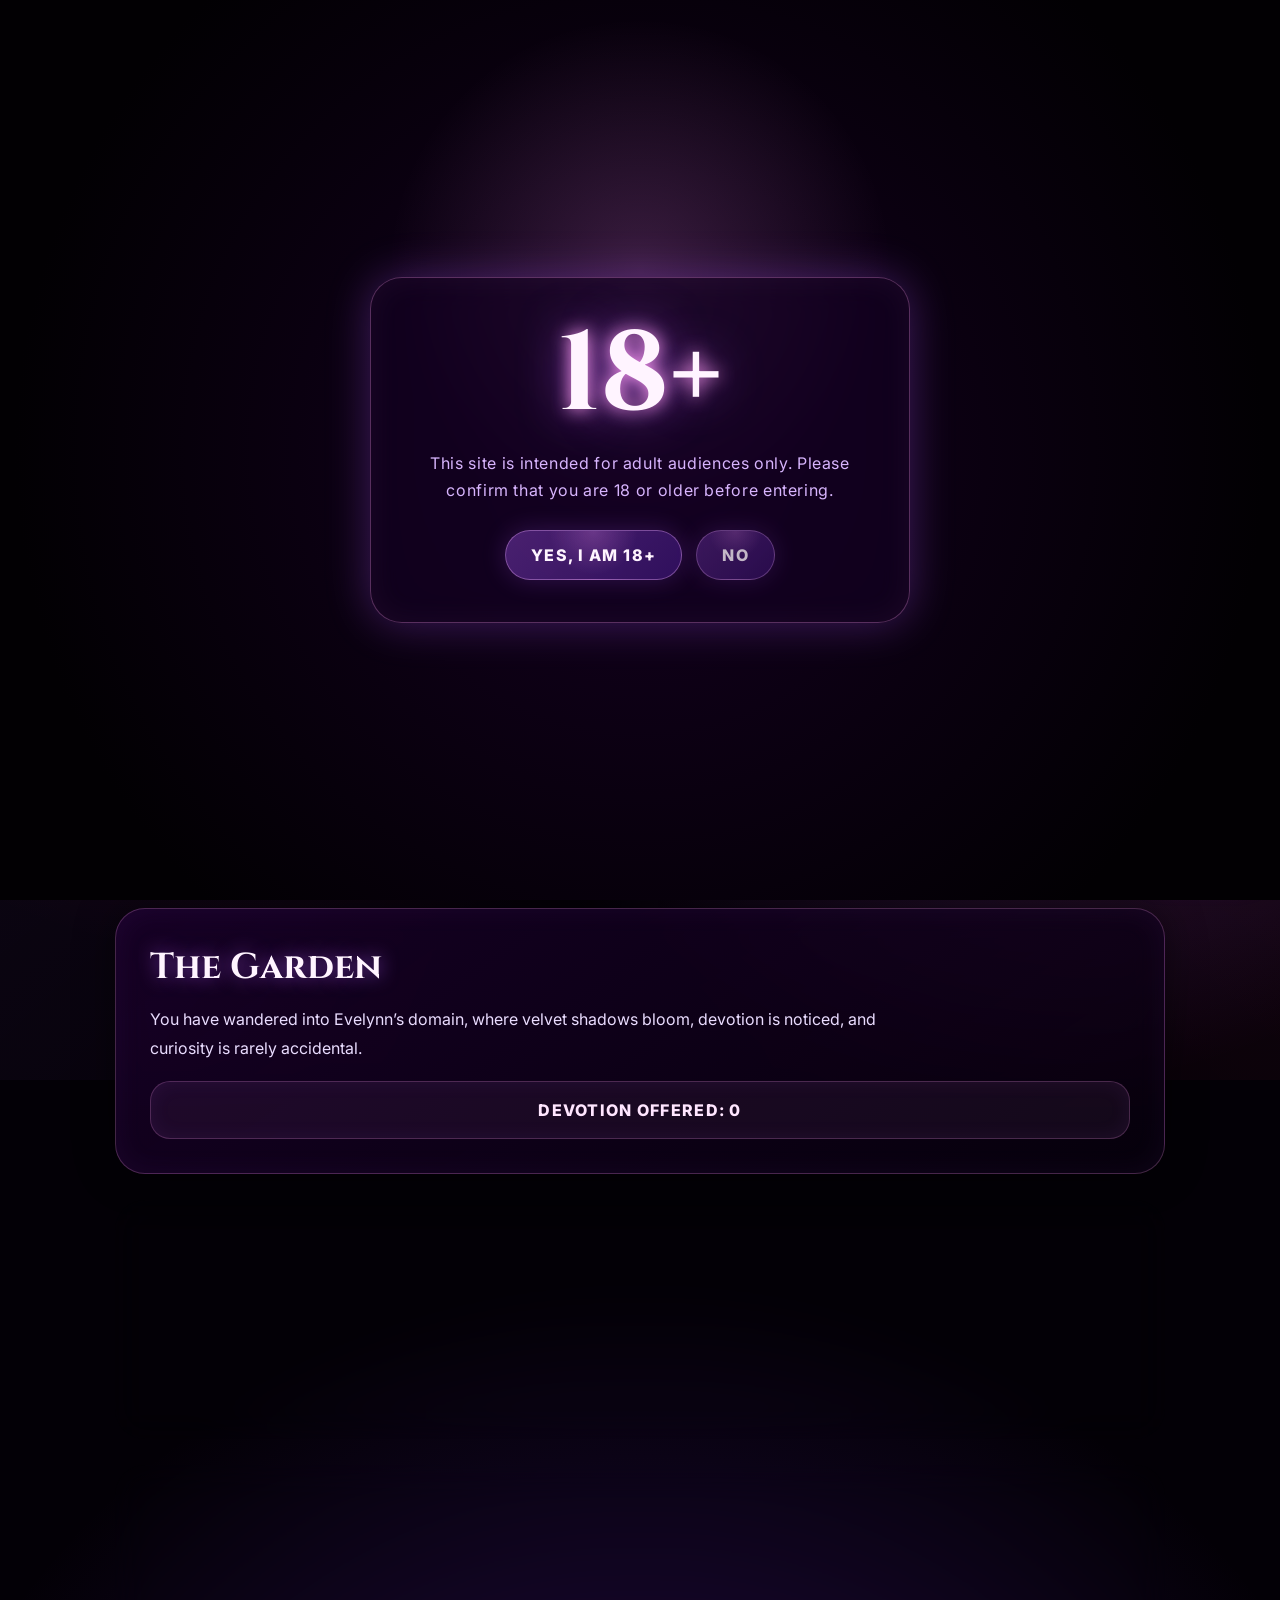
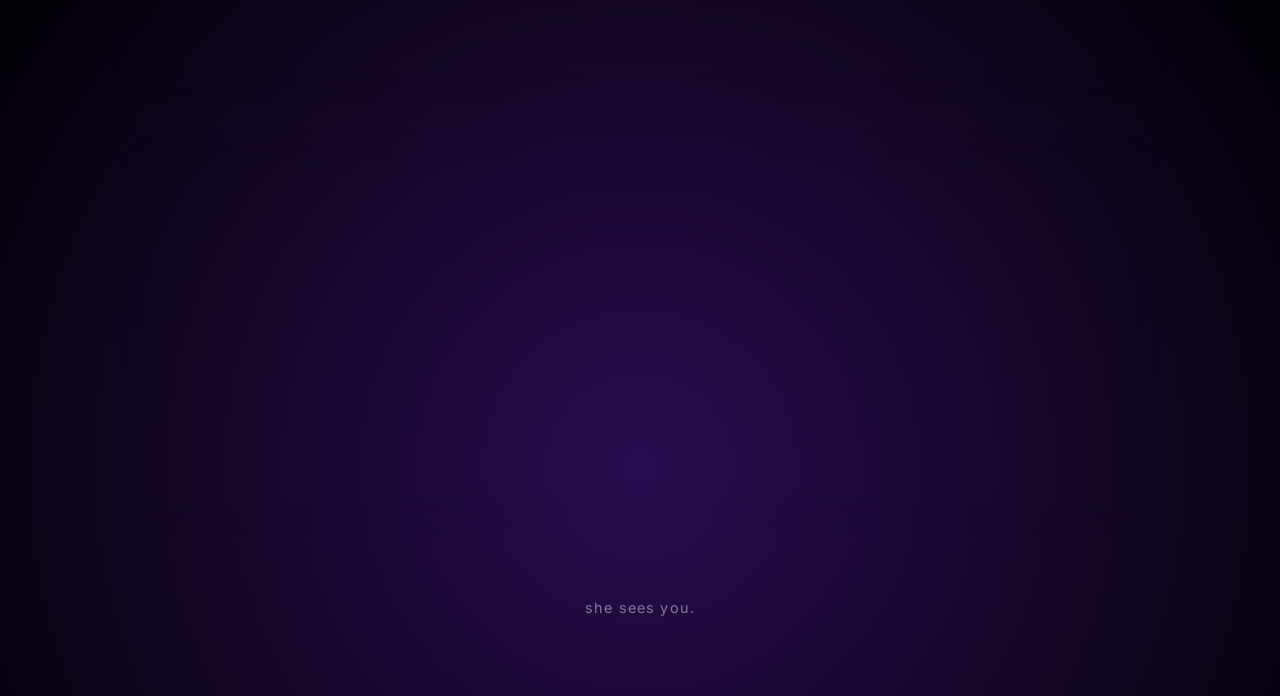
==== commit 25cbc020: "Revamp index.html with new title and age gate Updated the HTML structure and styles for the site, ch" ====
--- a/index.html
+++ b/index.html
@@ -1,39 +1,978 @@
 <!DOCTYPE html>
 <html lang="en">
 <head>
-    <meta charset="UTF-8">
-    <meta name="viewport" content="width=device-width, initial-scale=1.0">
-    <title>Demoness Gateway</title>
-    <style>
-        /* Existing styles */
-
-        /* Wings CSS styling */
-        .wings {
-            position: absolute;
-            width: 100%;
-            height: auto;
-            animation: floatSigilTop 5s infinite;
-        }
-
-        @keyframes floatSigilTop {
-            0% { transform: translateY(0); }
-            50% { transform: translateY(-10px); }
-            100% { transform: translateY(0); }
-        }
-    </style>
+<meta charset="UTF-8" />
+<meta name="viewport" content="width=device-width, initial-scale=1.0" />
+
+<title>Evelynn's Garden</title>
+
+<link href="https://fonts.googleapis.com/css2?family=Cinzel:wght@500;700;900&family=Inter:wght@300;400;600;800&display=swap" rel="stylesheet">
+
+<style>
+:root {
+  --bg: #030006;
+  --panel: rgba(18, 0, 28, .80);
+  --purple: #b35cff;
+  --violet: #6d28d9;
+  --pink: #ff9df5;
+  --red: #ff3d81;
+  --text: #fff4ff;
+  --muted: #d8b4fe;
+}
+
+* {
+  box-sizing: border-box;
+  margin: 0;
+  padding: 0;
+}
+
+html {
+  scroll-behavior: smooth;
+}
+
+body {
+  min-height: 100vh;
+  background:
+    radial-gradient(circle at 20% 15%, rgba(255,61,129,.22), transparent 28%),
+    radial-gradient(circle at 80% 20%, rgba(179,92,255,.32), transparent 30%),
+    radial-gradient(circle at 50% 90%, rgba(109,40,217,.35), transparent 36%),
+    #030006;
+  color: var(--text);
+  font-family: Inter, sans-serif;
+  overflow-x: hidden;
+  cursor: none;
+  animation: breathe 11s ease-in-out infinite;
+}
+
+body.obeyed .wrap {
+  filter: brightness(1.08) contrast(1.04) saturate(1.08);
+}
+
+body.left .wrap {
+  filter: grayscale(.35) brightness(.86);
+}
+
+body::before {
+  content: "";
+  position: fixed;
+  inset: 0;
+  background-image:
+    linear-gradient(rgba(255,255,255,.035) 1px, transparent 1px),
+    linear-gradient(90deg, rgba(255,255,255,.035) 1px, transparent 1px);
+  background-size: 46px 46px;
+  mask-image: radial-gradient(circle, black, transparent 74%);
+  pointer-events: none;
+  z-index: 0;
+}
+
+body::after {
+  content: "";
+  position: fixed;
+  inset: -20%;
+  background:
+    conic-gradient(
+      from 180deg,
+      transparent,
+      rgba(179,92,255,.08),
+      transparent,
+      rgba(255,61,129,.08),
+      transparent
+    );
+  animation: abyssSpin 18s linear infinite;
+  pointer-events: none;
+  z-index: 0;
+}
+
+@keyframes breathe {
+  0%, 100% { background-size: 100% 100%; }
+  50% { background-size: 112% 112%; }
+}
+
+@keyframes abyssSpin {
+  to { transform: rotate(360deg); }
+}
+
+a, button {
+  font: inherit;
+}
+
+.cursor {
+  position: fixed;
+  left: 0;
+  top: 0;
+  width: 18px;
+  height: 18px;
+  border: 1px solid var(--pink);
+  border-radius: 50%;
+  box-shadow:
+    0 0 16px var(--purple),
+    0 0 34px rgba(255, 61, 129, .35);
+  pointer-events: none;
+  z-index: 9999;
+  transform: translate(-50%, -50%);
+  will-change: transform, left, top;
+}
+
+.cursor::after {
+  content: "";
+  position: absolute;
+  inset: 5px;
+  border-radius: 50%;
+  background: var(--pink);
+  box-shadow: 0 0 16px var(--pink);
+}
+
+.trail {
+  position: fixed;
+  width: 7px;
+  height: 7px;
+  border-radius: 50%;
+  background: var(--pink);
+  pointer-events: none;
+  opacity: .55;
+  z-index: 9998;
+  box-shadow: 0 0 14px var(--pink);
+  transform: translate(-50%, -50%);
+  animation: trailFade .5s ease forwards;
+}
+
+@keyframes trailFade {
+  to {
+    opacity: 0;
+    transform: translate(-50%, -50%) scale(2.3);
+  }
+}
+
+
+.age-gate {
+  position: fixed;
+  inset: 0;
+  background:
+    radial-gradient(circle at 50% 30%, rgba(255,157,245,.18), transparent 28%),
+    radial-gradient(circle, #140020, #020003 80%);
+  display: grid;
+  place-items: center;
+  z-index: 40;
+  transition: opacity .7s ease, visibility .7s ease;
+}
+
+.age-gate.hidden {
+  opacity: 0;
+  visibility: hidden;
+}
+
+.age-box {
+  width: min(540px, 92%);
+  text-align: center;
+  padding: 42px 28px;
+  border-radius: 32px;
+  background: rgba(20, 0, 35, 0.68);
+  border: 1px solid rgba(255, 157, 245, 0.3);
+  box-shadow:
+    0 0 44px rgba(168, 85, 247, 0.32),
+    inset 0 0 32px rgba(255, 157, 245, 0.05);
+  backdrop-filter: blur(16px);
+}
+
+.age-box h1 {
+  font-size: clamp(3.5rem, 13vw, 7rem);
+  font-family: Cinzel, serif;
+  line-height: 1;
+  text-shadow:
+    0 0 18px #ff9df5,
+    0 0 48px rgba(179,92,255,.7);
+}
+
+.age-box p {
+  color: var(--muted);
+  margin-top: 18px;
+  line-height: 1.7;
+  letter-spacing: .04em;
+}
+
+.age-buttons {
+  margin-top: 26px;
+  display: flex;
+  gap: 14px;
+  justify-content: center;
+  flex-wrap: wrap;
+}
+
+.age-buttons button:nth-child(2) {
+  opacity: .75;
+}
+
+.gate {
+  position: fixed;
+  inset: 0;
+  background:
+    radial-gradient(circle at 50% 30%, rgba(179,92,255,.32), transparent 32%),
+    radial-gradient(circle, #1b0030, #020003 72%);
+  display: grid;
+  place-items: center;
+  z-index: 20;
+  transition: opacity .9s ease, visibility .9s ease;
+}
+
+.gate.hidden {
+  opacity: 0;
+  visibility: hidden;
+}
+
+.gate-box {
+  width: min(580px, 92%);
+  text-align: center;
+  padding: 42px 28px;
+  border: 1px solid rgba(255,157,245,.25);
+  border-radius: 34px;
+  background: rgba(10, 0, 18, .55);
+  box-shadow:
+    0 0 55px rgba(179,92,255,.25),
+    inset 0 0 45px rgba(255,157,245,.04);
+  backdrop-filter: blur(16px);
+}
+
+.gate h1 {
+  font-family: Cinzel, serif;
+  font-size: clamp(2.8rem, 11vw, 6rem);
+  letter-spacing: .14em;
+  text-shadow:
+    0 0 18px rgba(255,157,245,.85),
+    0 0 48px rgba(179,92,255,.75);
+}
+
+.gate p {
+  color: var(--muted);
+  margin: 18px 0 30px;
+  letter-spacing: .08em;
+  min-height: 1.5em;
+}
+
+.gate-actions {
+  display: flex;
+  flex-wrap: wrap;
+  justify-content: center;
+  gap: 12px;
+}
+
+button, .mini-button {
+  border: 1px solid rgba(240,171,252,.38);
+  background:
+    radial-gradient(circle at top, rgba(255,157,245,.22), transparent 44%),
+    linear-gradient(135deg, rgba(168,85,247,.38), rgba(76,29,149,.52));
+  color: var(--text);
+  border-radius: 999px;
+  padding: 14px 25px;
+  font-weight: 800;
+  letter-spacing: .09em;
+  text-transform: uppercase;
+  transition: .25s ease;
+  box-shadow: 0 0 24px rgba(168,85,247,.22);
+  cursor: none;
+}
+
+button:hover, .mini-button:hover {
+  transform: translateY(-4px) scale(1.03);
+  box-shadow:
+    0 0 26px rgba(240,171,252,.46),
+    0 0 70px rgba(179,92,255,.28);
+}
+
+.wrap {
+  width: min(1050px, 92%);
+  margin: auto;
+  padding: 70px 0;
+  position: relative;
+  z-index: 2;
+}
+
+.hero {
+  min-height: 82vh;
+  display: grid;
+  place-items: center;
+  text-align: center;
+  padding: 70px 0 55px;
+}
+
+.hero-inner {
+  position: relative;
+}
+
+.sigil {
+  width: 230px;
+  height: 230px;
+  margin: 0 auto 30px;
+  border-radius: 50%;
+  border: 1px solid rgba(255,157,245,.5);
+  display: grid;
+  place-items: center;
+  position: relative;
+  animation: pulse 3.5s infinite ease-in-out, float 6s ease-in-out infinite;
+}
+
+.sigil-wings {
+  position: absolute;
+  top: -20px;
+  left: 50%;
+  width: 320px;
+  max-height: 280px;
+  object-fit: contain;
+  pointer-events: none;
+  opacity: .92;
+  filter: drop-shadow(0 0 10px rgba(255,157,245,.65)) drop-shadow(0 0 28px rgba(179,92,255,.45));
+  animation: floatSigilWings 4.5s ease-in-out infinite;
+  display: none;
+  transform: translateX(-50%);
+}
+
+.sigil-wings.active { display: block; }
+.sigil-top.hidden { display: none; }
+
+@keyframes floatSigilWings {
+  0%, 100% { transform: translateX(-50%) translateY(0); }
+  50% { transform: translateX(-50%) translateY(-12px); }
+}
+
+.sigil-top {
+  position: absolute;
+  top: -64px;
+  left: 50%;
+  width: 130px;
+  max-height: 110px;
+  object-fit: contain;
+  pointer-events: none;
+  opacity: .92;
+  filter:
+    drop-shadow(0 0 10px rgba(255,157,245,.65))
+    drop-shadow(0 0 28px rgba(179,92,255,.45));
+  animation: floatSigilTop 4s ease-in-out infinite;
+}
+
+@keyframes floatSigilTop {
+  0%, 100% {
+    transform: translateX(-50%) translateY(0);
+  }
+
+  50% {
+    transform: translateX(-50%) translateY(-8px);
+  }
+}
+
+.sigil::after {
+  content: "";
+  position: absolute;
+  inset: 22px;
+  border: 1px solid rgba(179,92,255,.7);
+  clip-path: polygon(50% 0%, 100% 88%, 0% 88%);
+  filter: drop-shadow(0 0 16px var(--purple));
+}
+
+.sigil span {
+  font-family: Cinzel, serif;
+  font-size: 4.8rem;
+  z-index: 2;
+  text-shadow:
+    0 0 16px var(--pink),
+    0 0 44px var(--purple);
+}
+
+@keyframes pulse {
+  0%,100% {
+    box-shadow:
+      0 0 26px rgba(168,85,247,.36),
+      inset 0 0 25px rgba(255,157,245,.05);
+  }
+  50% {
+    box-shadow:
+      0 0 70px rgba(240,171,252,.56),
+      inset 0 0 44px rgba(179,92,255,.12);
+  }
+}
+
+@keyframes float {
+  50% { transform: translateY(-12px); }
+}
+
+h1, h2 {
+  font-family: Cinzel, serif;
+}
+
+.hero h1 {
+  font-family: Cinzel, serif;
+  font-size: clamp(4rem, 16vw, 10rem);
+  letter-spacing: .12em;
+  line-height: .85;
+  text-shadow:
+    0 0 14px rgba(255,157,245,.9),
+    0 0 45px rgba(179,92,255,.8),
+    0 0 90px rgba(255,61,129,.35);
+}
+
+.tagline {
+  margin-top: 24px;
+  color: var(--muted);
+  font-size: clamp(1rem, 3vw, 1.35rem);
+  letter-spacing: .18em;
+  text-transform: uppercase;
+}
+
+.quote {
+  margin: 30px auto 0;
+  max-width: 720px;
+  font-family: Cinzel, serif;
+  font-size: clamp(1.18rem, 4vw, 2.05rem);
+  color: #ffe6ff;
+  text-shadow: 0 0 22px rgba(255,157,245,.55);
+}
+
+.choice {
+  margin-top: 32px;
+  display: flex;
+  justify-content: center;
+  flex-wrap: wrap;
+  gap: 14px;
+}
+
+.choice button:nth-child(2) {
+  opacity: .75;
+}
+
+.status-line {
+  margin-top: 20px;
+  color: var(--muted);
+  font-size: .95rem;
+  letter-spacing: .08em;
+  min-height: 1.4em;
+}
+
+.card {
+  position: relative;
+  overflow: hidden;
+  background: linear-gradient(145deg, rgba(24,0,40,.88), rgba(8,0,14,.72));
+  border: 1px solid rgba(255,157,245,.24);
+  border-radius: 30px;
+  padding: 34px;
+  margin: 26px 0;
+  backdrop-filter: blur(18px);
+  box-shadow:
+    0 0 40px rgba(0,0,0,.45),
+    inset 0 0 30px rgba(179,92,255,.06);
+}
+
+.card::before {
+  content: "";
+  position: absolute;
+  inset: 0;
+  background: linear-gradient(120deg, transparent, rgba(255,157,245,.12), transparent);
+  transform: translateX(-120%);
+  transition: .8s ease;
+  pointer-events: none;
+}
+
+.card:hover::before {
+  transform: translateX(120%);
+}
+
+.card h2 {
+  position: relative;
+  z-index: 1;
+  font-size: clamp(1.65rem, 5vw, 2.25rem);
+  margin-bottom: 14px;
+  text-shadow: 0 0 18px rgba(179,92,255,.62);
+}
+
+.card p {
+  position: relative;
+  z-index: 1;
+  line-height: 1.8;
+  color: #eadcff;
+  max-width: 76ch;
+}
+
+.devotion-box {
+  margin-top: 18px;
+  padding: 18px;
+  border-radius: 20px;
+  border: 1px solid rgba(255,157,245,.22);
+  background: rgba(255,157,245,.055);
+  color: #ffe6ff;
+  font-weight: 800;
+  letter-spacing: .08em;
+  text-transform: uppercase;
+  text-align: center;
+  box-shadow: inset 0 0 20px rgba(179,92,255,.08);
+}
+
+.grid {
+  position: relative;
+  z-index: 1;
+  display: grid;
+  grid-template-columns: repeat(auto-fit, minmax(210px, 1fr));
+  gap: 14px;
+  margin-top: 20px;
+}
+
+.link {
+  position: relative;
+  isolation: isolate;
+  border: 1px solid rgba(255,157,245,.38);
+  background:
+    radial-gradient(circle at top, rgba(255,157,245,.25), transparent 45%),
+    linear-gradient(135deg, rgba(179,92,255,.35), rgba(55,0,90,.5));
+  color: var(--text);
+  border-radius: 18px;
+  padding: 18px 22px;
+  text-decoration: none;
+  font-weight: 800;
+  letter-spacing: .08em;
+  text-transform: uppercase;
+  text-align: center;
+  transition: .25s ease;
+  box-shadow: inset 0 0 20px rgba(255,255,255,.035);
+}
+
+.link::after {
+  content: "↗";
+  margin-left: 8px;
+  color: var(--pink);
+}
+
+.link:hover {
+  transform: translateY(-5px) scale(1.025);
+  box-shadow:
+    0 0 24px rgba(255,157,245,.45),
+    0 0 60px rgba(179,92,255,.25);
+}
+
+.gallery {
+  position: relative;
+  z-index: 1;
+  display: grid;
+  grid-template-columns: repeat(auto-fit, minmax(160px, 1fr));
+  gap: 14px;
+  margin-top: 20px;
+}
+
+.frame {
+  min-height: 225px;
+  border-radius: 26px;
+  border: 1px solid rgba(255,157,245,.28);
+  background:
+    linear-gradient(145deg, rgba(179,92,255,.28), rgba(0,0,0,.5)),
+    radial-gradient(circle at top, rgba(255,61,129,.28), transparent 50%);
+  display: grid;
+  place-items: center;
+  color: var(--muted);
+  text-align: center;
+  padding: 15px;
+  transition: .25s ease;
+  overflow: hidden;
+}
+
+.frame:hover {
+  transform: translateY(-6px) rotate(-1deg);
+  box-shadow: 0 0 35px rgba(255,157,245,.25);
+}
+
+.frame img {
+  width: 100%;
+  height: 100%;
+  min-height: 225px;
+  object-fit: cover;
+  border-radius: 24px;
+  display: block;
+}
+
+.whisper {
+  position: fixed;
+  pointer-events: none;
+  color: var(--pink);
+  text-shadow:
+    0 0 12px var(--purple),
+    0 0 28px rgba(255,61,129,.45);
+  font-size: .82rem;
+  opacity: 0;
+  animation: fadeWhisper 1.5s ease forwards;
+  z-index: 5;
+  letter-spacing: .08em;
+  text-transform: lowercase;
+}
+
+@keyframes fadeWhisper {
+  0% { opacity: .85; transform: translateY(0) scale(1); }
+  100% { opacity: 0; transform: translateY(-30px) scale(1.08); }
+}
+
+.sound-toggle {
+  position: fixed;
+  right: 18px;
+  bottom: 18px;
+  z-index: 10;
+  padding: 12px 16px;
+  border-radius: 999px;
+  font-size: .78rem;
+}
+
+footer {
+  text-align: center;
+  color: rgba(243,232,255,.48);
+  padding: 38px 0 10px;
+  font-size: .9rem;
+  letter-spacing: .08em;
+}
+
+@media (max-width: 650px), (pointer: coarse) {
+  body {
+    cursor: auto;
+  }
+
+  .cursor {
+    display: none;
+  }
+
+  button, .mini-button {
+    cursor: pointer;
+  }
+
+  .hero {
+    min-height: 72vh;
+  }
+
+  .sigil {
+    width: 175px;
+    height: 175px;
+  }
+
+  .sigil span {
+    font-size: 3.5rem;
+  }
+
+  .sigil-top {
+    top: -48px;
+    width: 100px;
+    max-height: 86px;
+  }
+
+  .card {
+    padding: 24px;
+    border-radius: 24px;
+  }
+
+  .link {
+    padding: 16px 18px;
+  }
+
+  .sound-toggle {
+    right: 12px;
+    bottom: 12px;
+  }
+}
+
+@media (prefers-reduced-motion: reduce) {
+  *, *::before, *::after {
+    animation: none !important;
+    transition: none !important;
+  }
+}
+</style>
 </head>
+
 <body>
-    <div class="sigil">
-        <img src="path_to_wings_image.png" alt="Wings" class="wings">
+<div class="cursor" aria-hidden="true"></div>
+
+
+<section class="age-gate" id="ageGate" aria-labelledby="ageTitle">
+  <div class="age-box">
+    <h1 id="ageTitle">18+</h1>
+    <p>
+      This site is intended for adult audiences only.
+      Please confirm that you are 18 or older before entering.
+    </p>
+    <div class="age-buttons">
+      <button type="button" onclick="enterSite()">Yes, I am 18+</button>
+      <button type="button" onclick="leaveSite()">No</button>
     </div>
-    <div id="gate-actions">
-        <button onclick="toggleWings()">Wings</button>
+  </div>
+</section>
+
+<section class="gate" id="gate">
+  <div class="gate-box">
+    <h1>EVELYNN</h1>
+    <p id="gateLine">You found the gate.</p>
+    <div class="gate-actions">
+      <button type="button" onclick="enterGarden()">Enter the Garden</button>
+      <button type="button" onclick="toggleAmbience()">Sound</button>
     </div>
-    <script>
-        function toggleWings() {
-            const wings = document.querySelector('.wings');
-            wings.style.display = wings.style.display === 'none' ? 'block' : 'none';
-        }
-    </script>
+  </div>
+</section>
+
+<button class="sound-toggle" type="button" onclick="toggleAmbience()">Sound: Off</button>
+
+<main class="wrap">
+  <section class="hero">
+    <div class="hero-inner">
+      <!-- Change horns.png to your own file, like images/crown.png or images/halo.gif -->
+      <div class="sigil" aria-hidden="true">
+        <img class="sigil-top" src="horns.png" alt="">
+          <button type="button" onclick="toggleWings()">Wings</button>
+           <img class="sigil-wings" src="wings.png" alt="">
+        <span>✦</span>
+      </div>
+      <h1>EVELYNN</h1>
+      <p class="tagline">demoness • goddess • devotion made digital</p>
+      <p class="quote" id="quote">“You came looking for a link. How adorable.”</p>
+
+      <div class="choice">
+        <button type="button" onclick="obey()">Obey</button>
+        <button type="button" onclick="leave()">Leave</button>
+      </div>
+
+      <p class="status-line" id="statusLine"></p>
+    </div>
+  </section>
+
+  <section class="card">
+    <h2>The Garden</h2>
+    <p>
+      You have wandered into Evelynn’s domain, where velvet shadows bloom,
+      devotion is noticed, and curiosity is rarely accidental.
+    </p>
+    <div class="devotion-box" id="devotion">Devotion offered: 0</div>
+  </section>
+
+  <section class="card">
+    <h2>Tributes</h2>
+    <p>
+      A goddess accepts attention in many forms. Choose yours.
+    </p>
+    <div class="grid">
+      <a class="link" href="https://cash.app/%24EvelynnKelly" target="_blank" rel="noopener noreferrer">Cash App</a>
+      <a class="link" href="https://www.paypal.com/biz/profile/screambean" target="_blank" rel="noopener noreferrer">PayPal</a>
+      <a class="link" href="https://throne.com/goddessevelynnkelly" target="_blank" rel="noopener noreferrer">Throne</a>
+    </div>
+  </section>
+
+  <section class="card">
+    <h2>Summon Her</h2>
+    <p>
+      Follow the trail, enter the circle, and behave accordingly.
+    </p>
+    <div class="grid">
+      <a class="link" href="https://x.com/evelynnkelly04" target="_blank" rel="noopener noreferrer">Twitter / X</a>
+      <a class="link" href="https://bsky.app/profile/evelynnkelly.bsky.social" target="_blank" rel="noopener noreferrer">Bluesky</a>
+      <a class="link" href="https://discord.com/invite/f4uA5N4yu" target="_blank" rel="noopener noreferrer">Discord</a>
+    </div>
+  </section>
+
+  <section class="card">
+    <h2>Relics</h2>
+    <p>
+      Place your favorite art, wallpapers, edits, or screenshots here.
+    </p>
+    <div class="gallery">
+      <div class="frame">Wallpaper 1<br>replace with image</div>
+      <div class="frame">Wallpaper 2<br>replace with image</div>
+      <div class="frame">Wallpaper 3<br>replace with image</div>
+      <div class="frame">Wallpaper 4<br>replace with image</div>
+    </div>
+  </section>
+
+  <footer>she sees you.</footer>
+</main>
+
+<!-- 
+  SOUND NOTE:
+  Put your own audio file in the same repo folder and name it ambience.mp3.
+  GitHub Pages will serve it reliably, unlike many hotlinked audio URLs.
+-->
+<audio id="ambience" loop preload="auto">
+  <source src="ambience.mp3" type="audio/mpeg">
+</audio>
+
+<script>
+const gate = document.getElementById("gate");
+const gateLine = document.getElementById("gateLine");
+const cursor = document.querySelector(".cursor");
+const statusLine = document.getElementById("statusLine");
+const devotionEl = document.getElementById("devotion");
+const ambience = document.getElementById("ambience");
+const soundToggle = document.querySelector(".sound-toggle");
+
+const ageGate = document.getElementById("ageGate");
+
+function enterSite() {
+  localStorage.setItem("evelynnAgeVerified", "true");
+  ageGate.classList.add("hidden");
+}
+
+function leaveSite() {
+  window.close();
+
+  setTimeout(() => {
+    window.location.href = "https://www.google.com";
+  }, 120);
+}
+
+if (localStorage.getItem("evelynnAgeVerified") === "true") {
+  ageGate.classList.add("hidden");
+}
+
+
+const gateLines = [
+  "You found the gate.",
+  "You were meant to be here.",
+  "You took your time.",
+  "Curiosity suits you.",
+  "The garden noticed you first."
+];
+
+const quotes = [
+  "“You came looking for a link. How adorable.”",
+  "“Devotion is prettier when it glows.”",
+  "“Careful. The garden remembers repeat visitors.”",
+  "“You may leave whenever you like. The thought will stay.”"
+];
+
+gateLine.textContent = randomFrom(gateLines);
+document.getElementById("quote").textContent = randomFrom(quotes);
+
+function randomFrom(list) {
+  return list[Math.floor(Math.random() * list.length)];
+}
+
+function enterGarden() {
+  gate.classList.add("hidden");
+}
+
+let devotion = Number(localStorage.getItem("evelynnDevotion") || 0);
+updateDevotion();
+
+function updateDevotion() {
+  devotionEl.textContent = "Devotion offered: " + devotion;
+}
+
+function addDevotion() {
+  devotion += 1;
+  localStorage.setItem("evelynnDevotion", devotion);
+  updateDevotion();
+}
+
+function obey() {
+  document.body.classList.remove("left");
+  document.body.classList.add("obeyed");
+  statusLine.textContent = "Good choice.";
+  addDevotion();
+  burstWhispers(window.innerWidth / 2, window.innerHeight / 2, ["good", "closer", "noticed", "devotion"]);
+}
+
+function leave() {
+  document.body.classList.remove("obeyed");
+  document.body.classList.add("left");
+  statusLine.textContent = "You'll be back.";
+  addDevotion();
+  burstWhispers(window.innerWidth / 2, window.innerHeight / 2, ["again", "soon", "remember", "garden"]);
+}
+
+let soundOn = false;
+
+function toggleAmbience() {
+  if (!soundOn) {
+    ambience.volume = 0.22;
+
+    ambience.play()
+      .then(() => {
+        soundOn = true;
+        soundToggle.textContent = "Sound: On";
+      })
+      .catch(() => {
+        soundOn = false;
+        soundToggle.textContent = "Add ambience.mp3";
+        statusLine.textContent = "Sound needs an ambience.mp3 file in your repo.";
+      });
+  } else {
+    ambience.pause();
+    soundOn = false;
+    soundToggle.textContent = "Sound: Off";
+  }
+}
+
+/* smoother custom mouse */
+let mouseX = -50;
+let mouseY = -50;
+let cursorX = -50;
+let cursorY = -50;
+let lastTrailTime = 0;
+
+document.addEventListener("mousemove", event => {
+  mouseX = event.clientX;
+  mouseY = event.clientY;
+
+  if (window.innerWidth > 650 && event.timeStamp - lastTrailTime > 42) {
+    lastTrailTime = event.timeStamp;
+    makeTrail(event.clientX, event.clientY);
+  }
+
+  if (window.innerWidth > 650 && Math.random() > 0.975) {
+    makeWhisper(event.clientX + 14, event.clientY + 14, randomFrom([
+      "closer", "worthy?", "stay", "noticed", "devotion", "again", "garden"
+    ]));
+  }
+});
+
+function animateCursor() {
+  cursorX += (mouseX - cursorX) * 0.24;
+  cursorY += (mouseY - cursorY) * 0.24;
+
+  if (cursor) {
+    cursor.style.transform = "translate(" + cursorX + "px, " + cursorY + "px) translate(-50%, -50%)";
+  }
+
+  requestAnimationFrame(animateCursor);
+}
+
+animateCursor();
+
+function makeTrail(x, y) {
+  const trail = document.createElement("div");
+  trail.className = "trail";
+  trail.style.left = x + "px";
+  trail.style.top = y + "px";
+  document.body.appendChild(trail);
+  setTimeout(() => trail.remove(), 520);
+}
+
+document.querySelectorAll(".link").forEach(link => {
+  link.addEventListener("mouseenter", () => {
+    const rect = link.getBoundingClientRect();
+    makeWhisper(rect.left + 20, rect.top - 18, randomFrom([
+      "choose", "click it", "don’t hesitate", "good choice", "noticed"
+    ]));
+  });
+
+  link.addEventListener("click", addDevotion);
+});
+
+function makeWhisper(x, y, text) {
+  const whisper = document.createElement("div");
+  whisper.className = "whisper";
+  whisper.textContent = text;
+  whisper.style.left = x + "px";
+  whisper.style.top = y + "px";
+  document.body.appendChild(whisper);
+  setTimeout(() => whisper.remove(), 1500);
+}
+
+function burstWhispers(x, y, words) {
+  words.forEach((word, index) => {
+    setTimeout(() => {
+      makeWhisper(
+        x + (Math.random() * 180 - 90),
+        y + (Math.random() * 120 - 60),
+        word
+      );
+    }, index * 120);
+  });
+}
+</script>
 </body>
-</html>+</html>
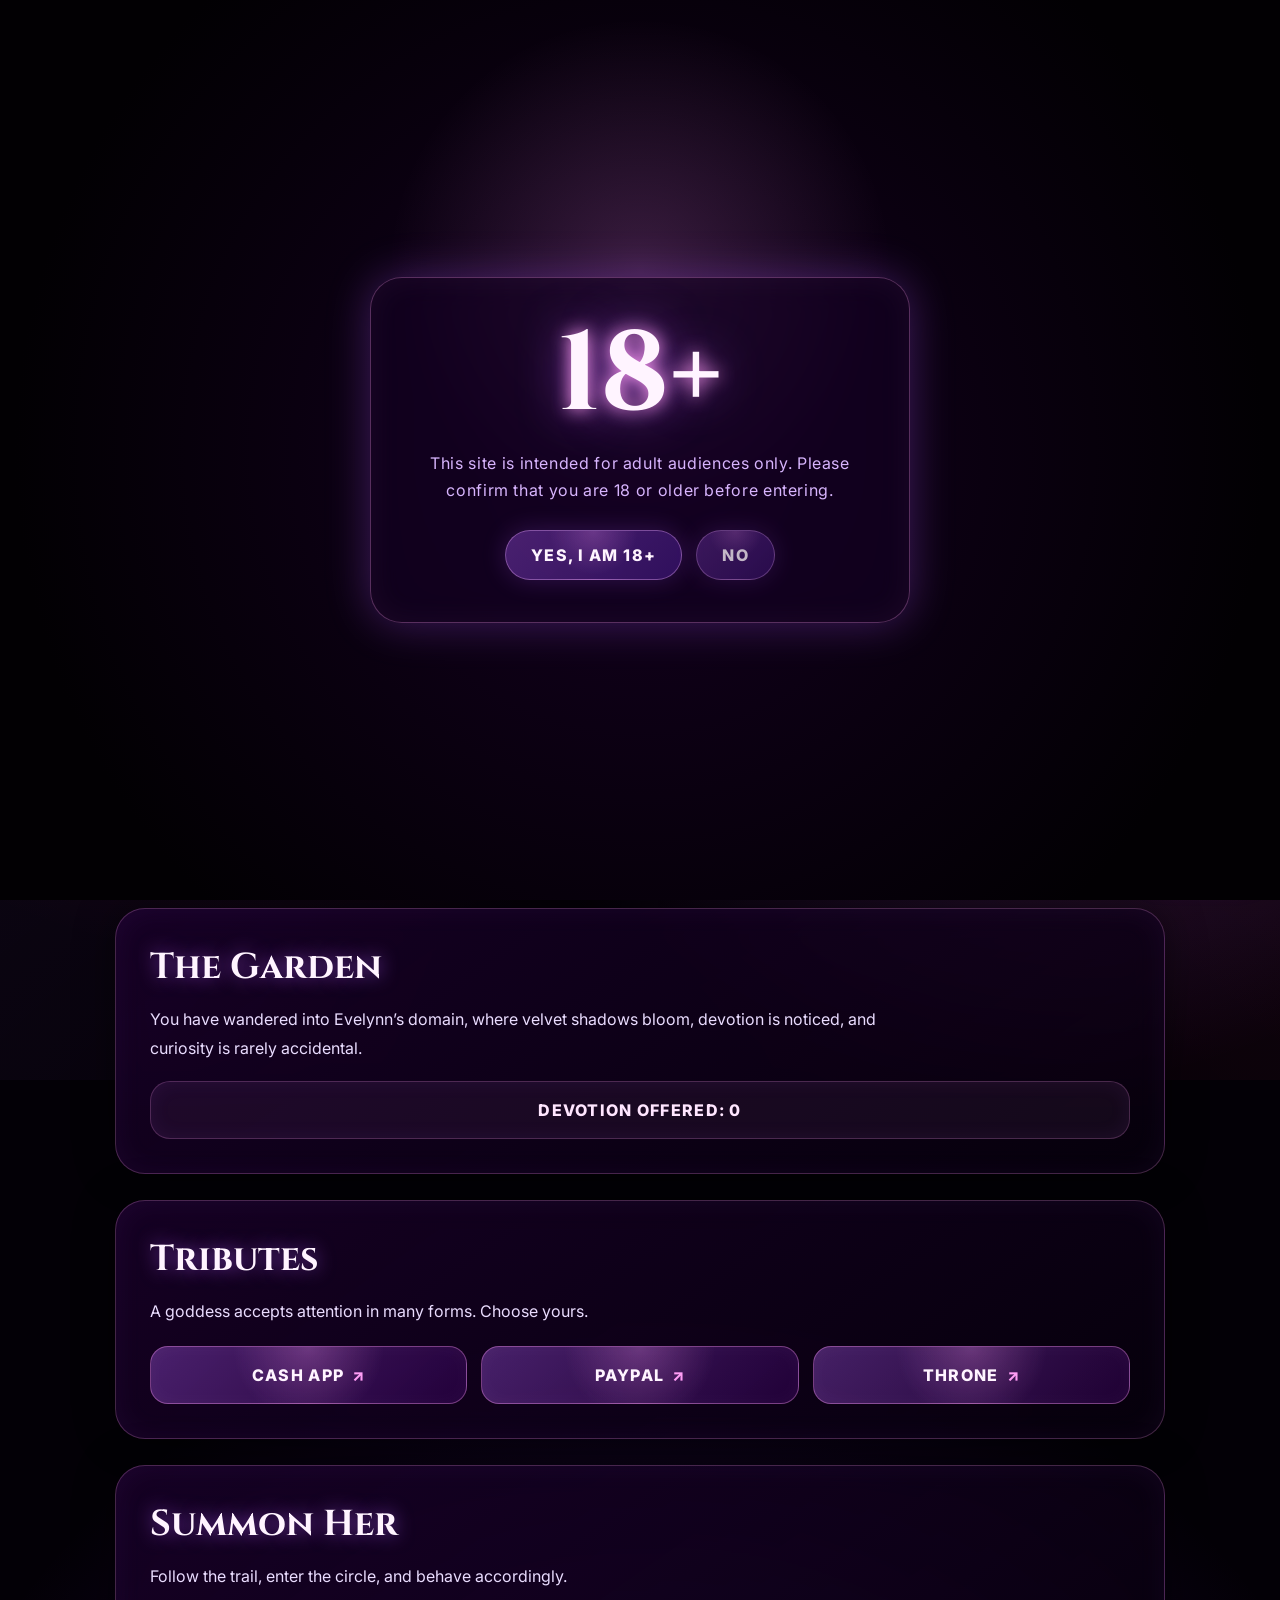
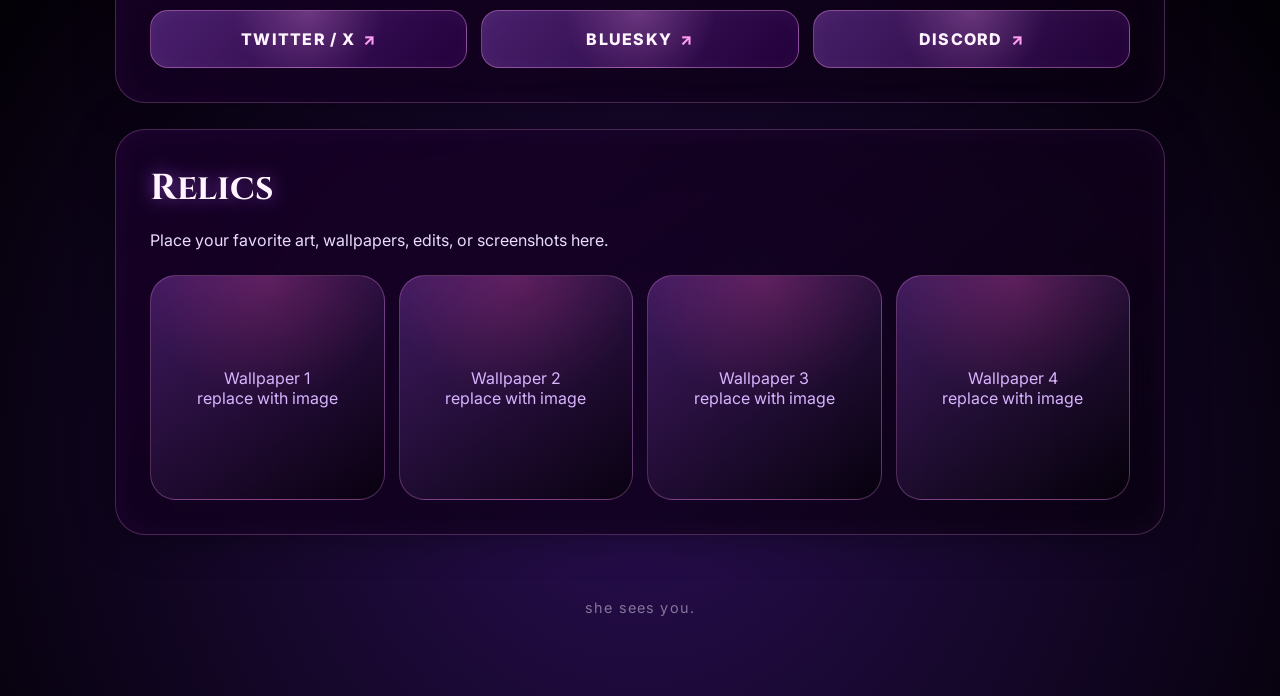
==== commit c9644b20: "Remove sigil-wings styles and button from index.html Removed sigil-wings styles and related HTML ele" ====
--- a/index.html
+++ b/index.html
@@ -310,35 +310,12 @@
   animation: pulse 3.5s infinite ease-in-out, float 6s ease-in-out infinite;
 }
 
-.sigil-wings {
-  position: absolute;
-  top: -20px;
-  left: 50%;
-  width: 320px;
-  max-height: 280px;
-  object-fit: contain;
-  pointer-events: none;
-  opacity: .92;
-  filter: drop-shadow(0 0 10px rgba(255,157,245,.65)) drop-shadow(0 0 28px rgba(179,92,255,.45));
-  animation: floatSigilWings 4.5s ease-in-out infinite;
-  display: none;
-  transform: translateX(-50%);
-}
-
-.sigil-wings.active { display: block; }
-.sigil-top.hidden { display: none; }
-
-@keyframes floatSigilWings {
-  0%, 100% { transform: translateX(-50%) translateY(0); }
-  50% { transform: translateX(-50%) translateY(-12px); }
-}
-
 .sigil-top {
   position: absolute;
   top: -64px;
   left: 50%;
-  width: 130px;
-  max-height: 110px;
+  width: 160px;
+  max-height: 200px;
   object-fit: contain;
   pointer-events: none;
   opacity: .92;
@@ -714,8 +691,6 @@
       <!-- Change horns.png to your own file, like images/crown.png or images/halo.gif -->
       <div class="sigil" aria-hidden="true">
         <img class="sigil-top" src="horns.png" alt="">
-          <button type="button" onclick="toggleWings()">Wings</button>
-           <img class="sigil-wings" src="wings.png" alt="">
         <span>✦</span>
       </div>
       <h1>EVELYNN</h1>
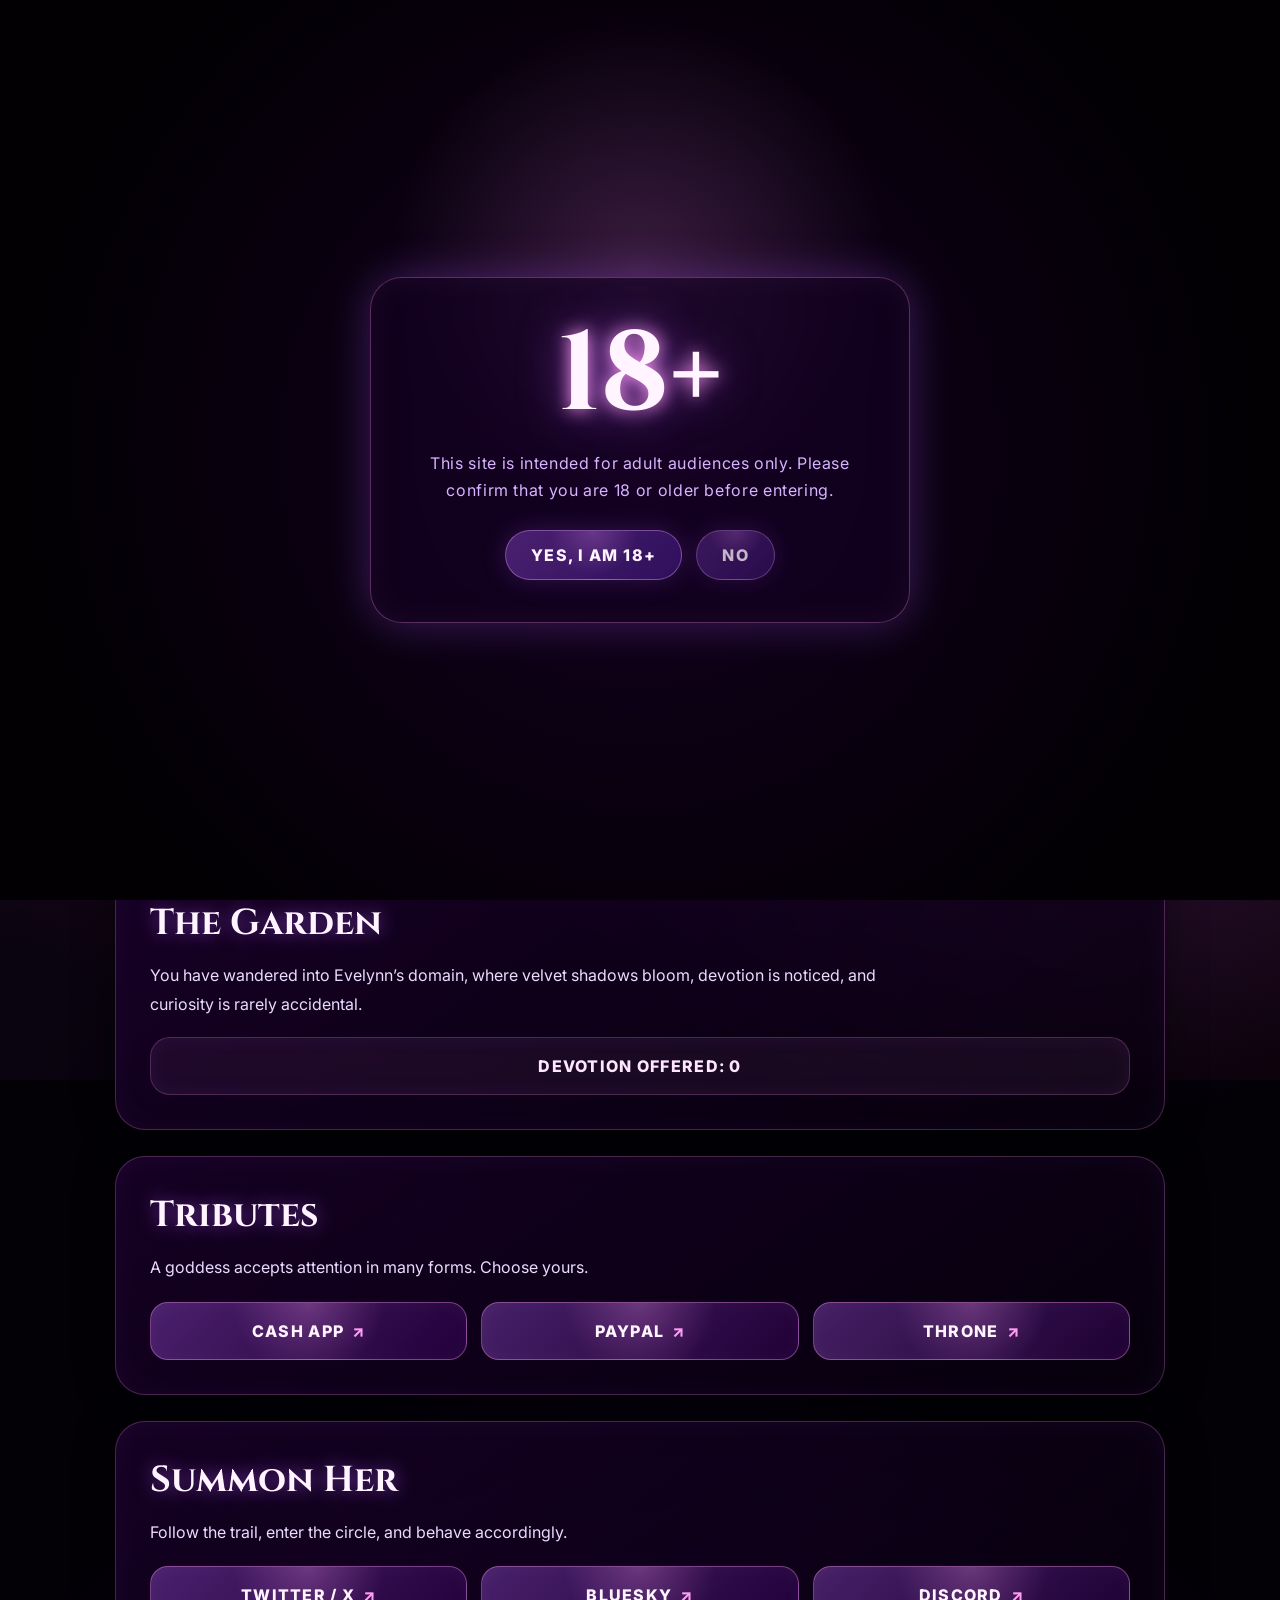
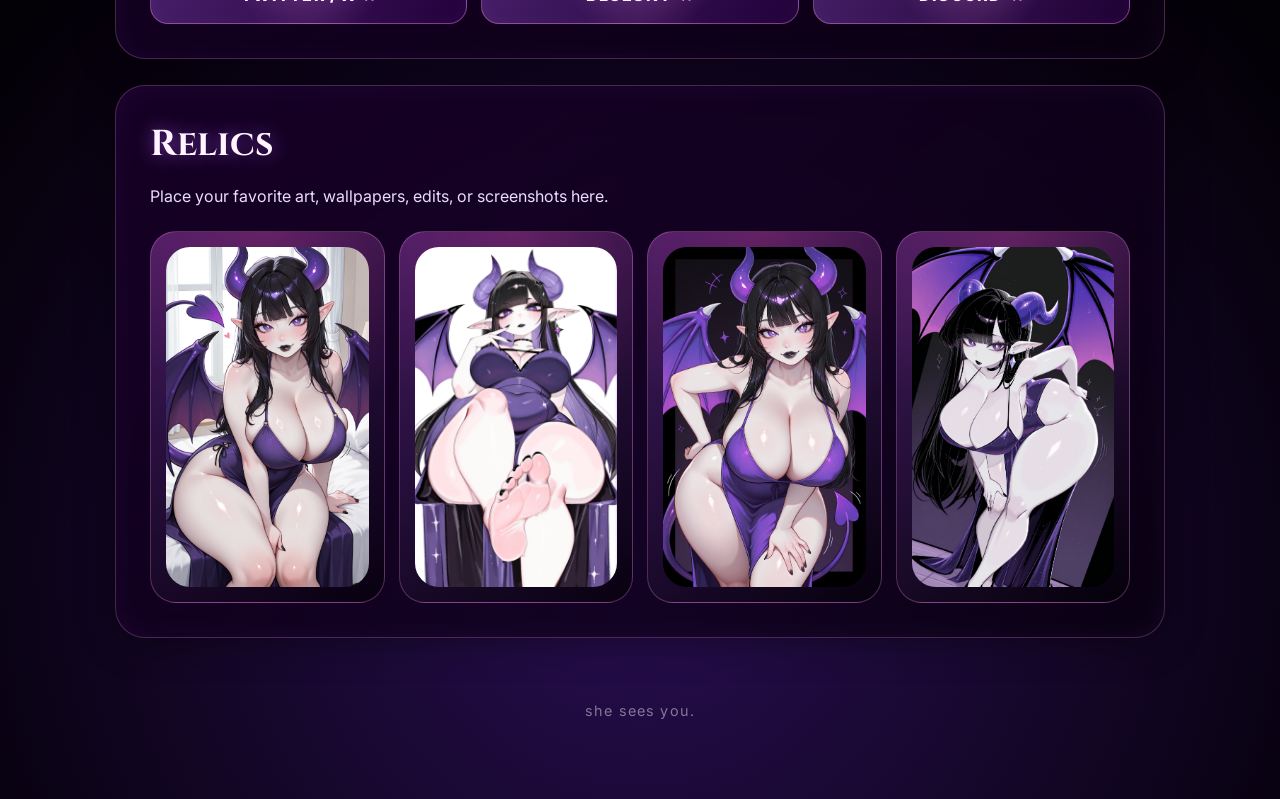
==== commit ecca143c: "Replace placeholder wallpapers with actual images" ====
--- a/index.html
+++ b/index.html
@@ -745,10 +745,10 @@
       Place your favorite art, wallpapers, edits, or screenshots here.
     </p>
     <div class="gallery">
-      <div class="frame">Wallpaper 1<br>replace with image</div>
-      <div class="frame">Wallpaper 2<br>replace with image</div>
-      <div class="frame">Wallpaper 3<br>replace with image</div>
-      <div class="frame">Wallpaper 4<br>replace with image</div>
+      <div class="frame"<br><img src="from-PixAI-1998435529789565490.png"></div>
+      <div class="frame"<br><img src="wallpaper2.png"></div>
+      <div class="frame"<br><img src="from-PixAI-2006011602090548928.png"></div>
+      <div class="frame"<br><img src="pixai-1940770273023134555.png"></div>
     </div>
   </section>
 
